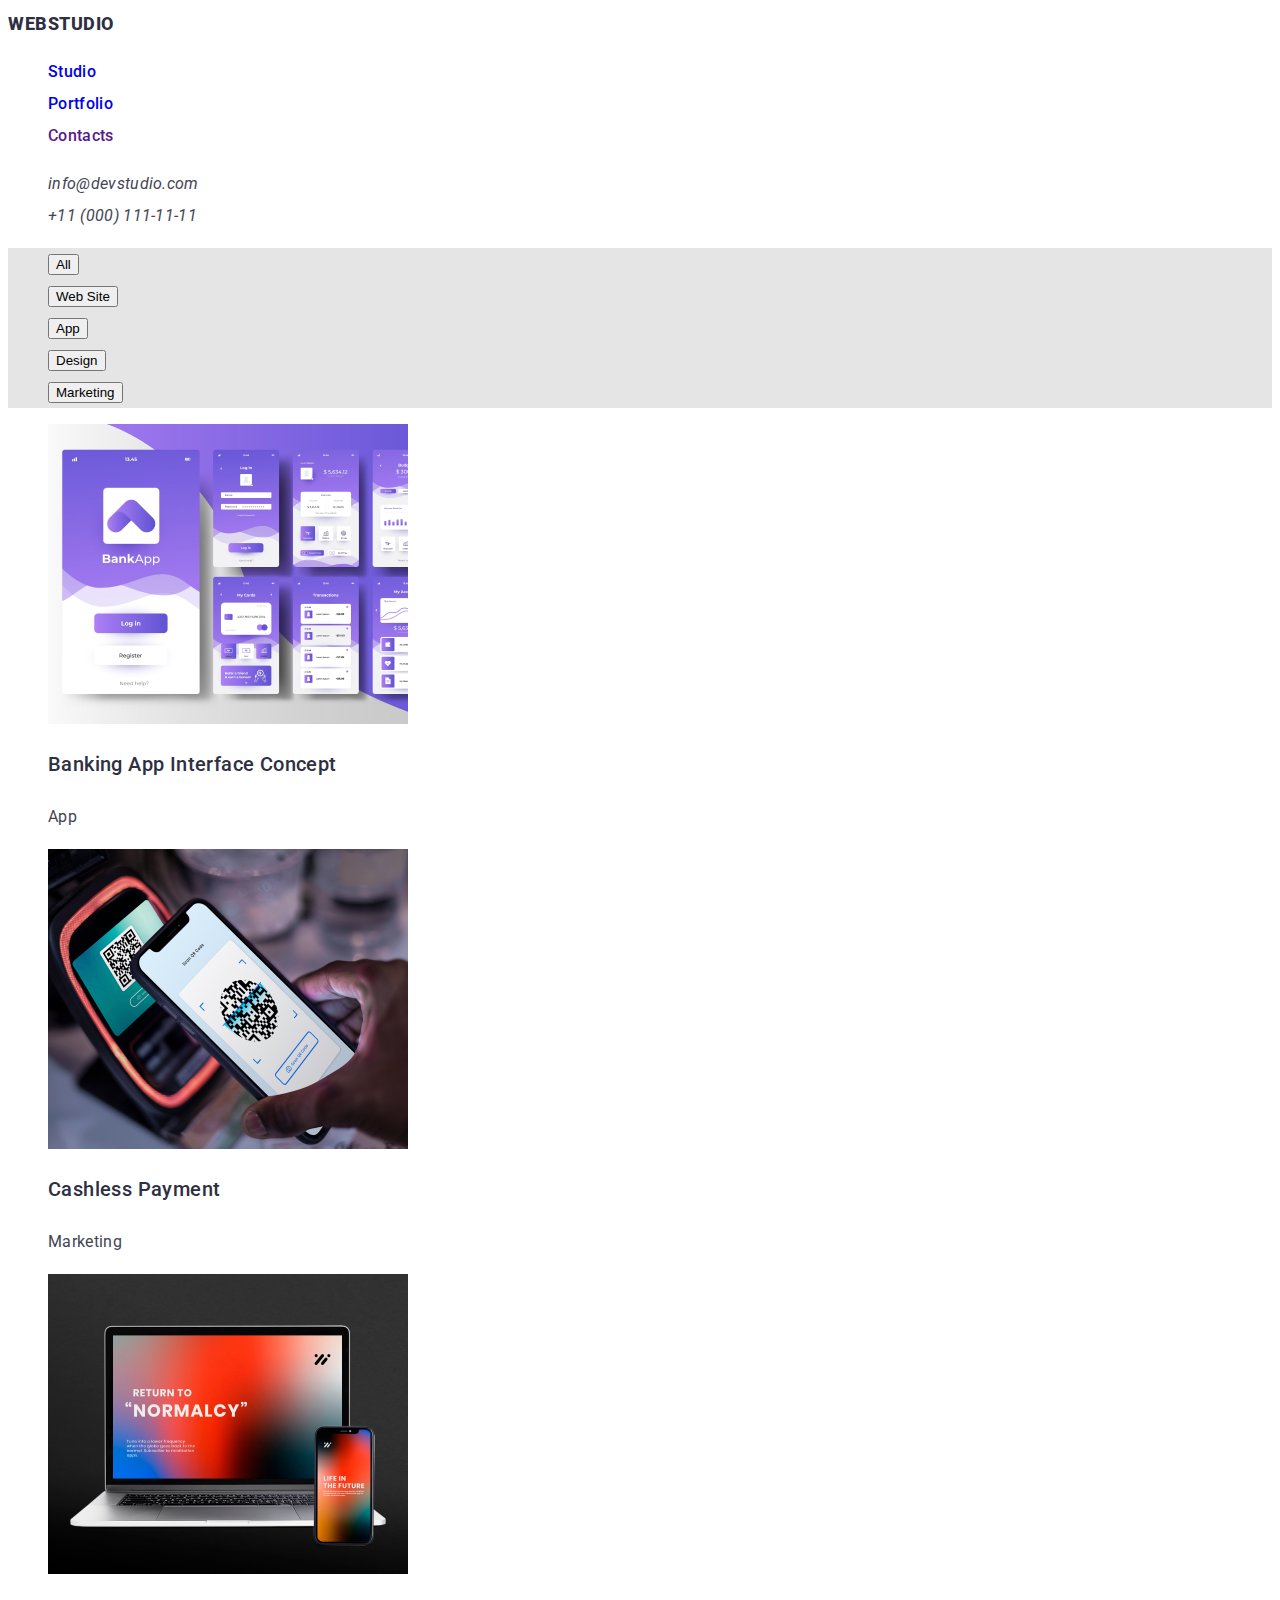
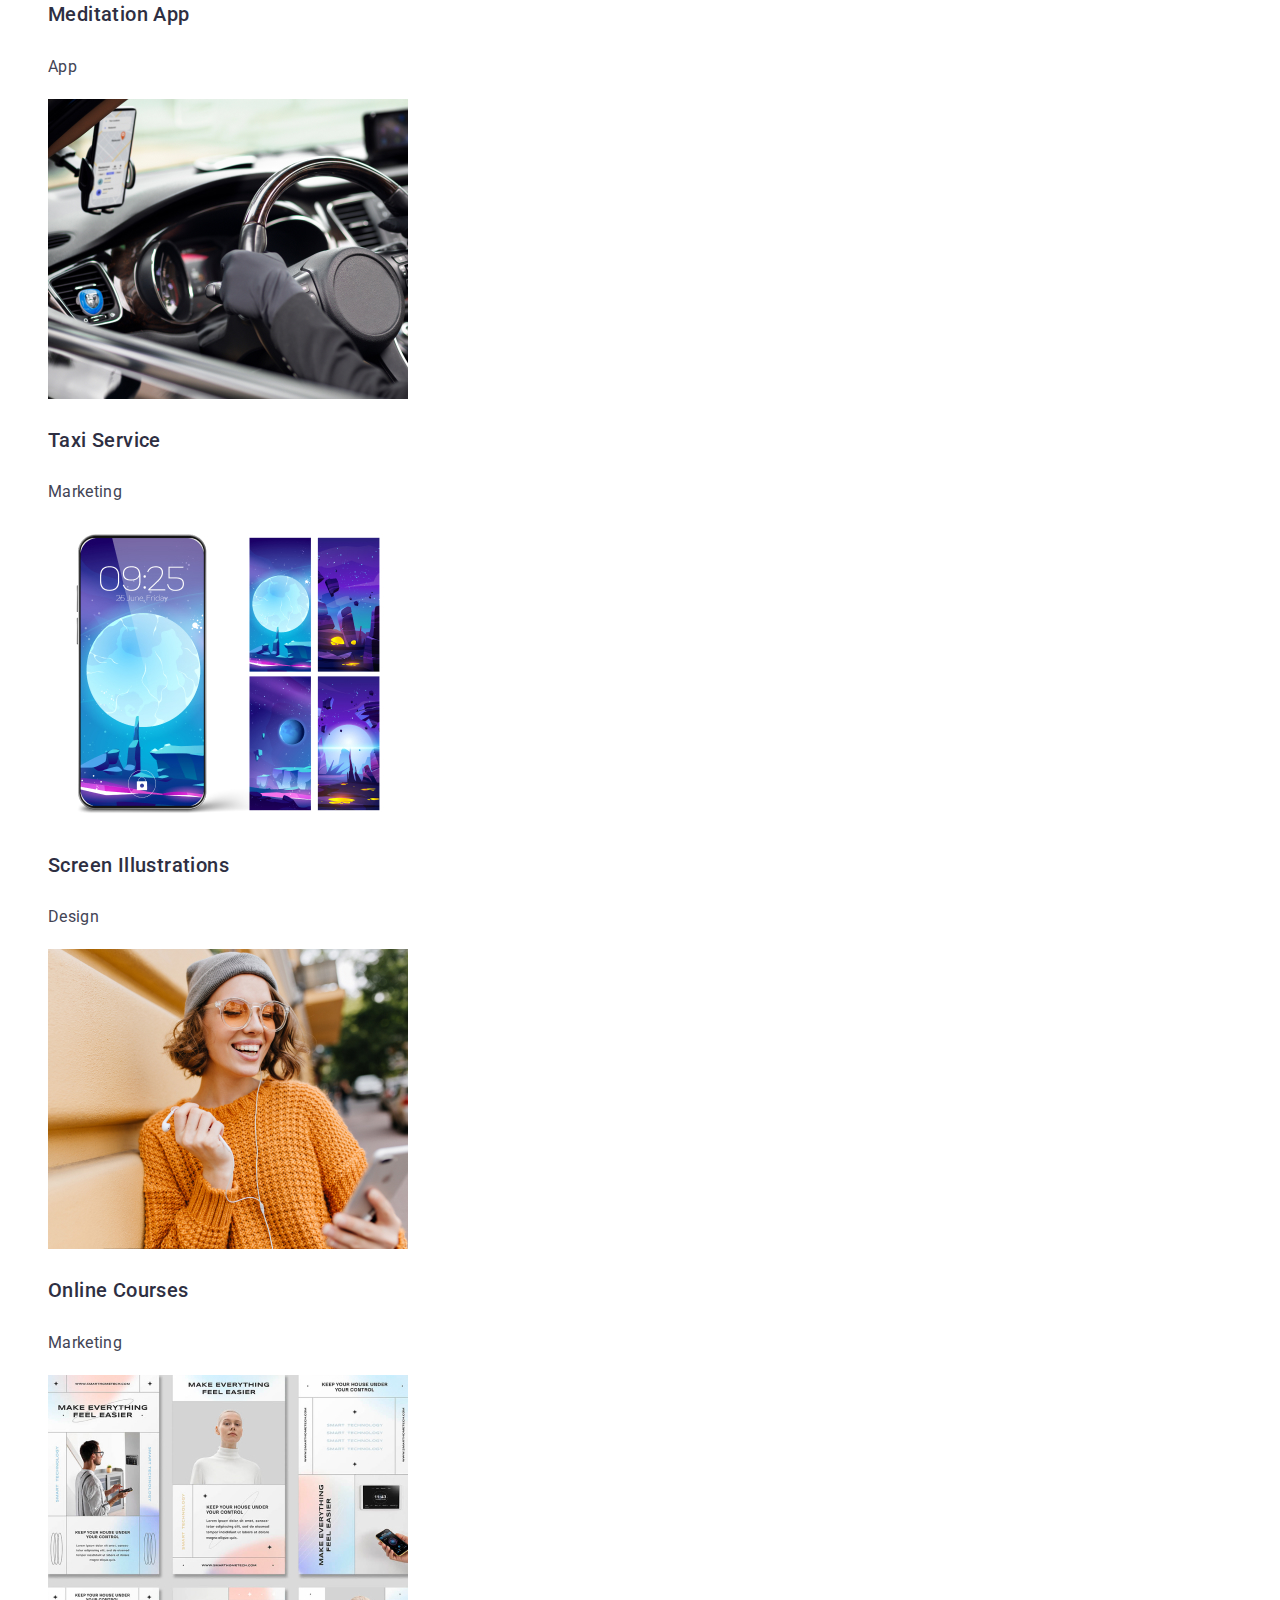
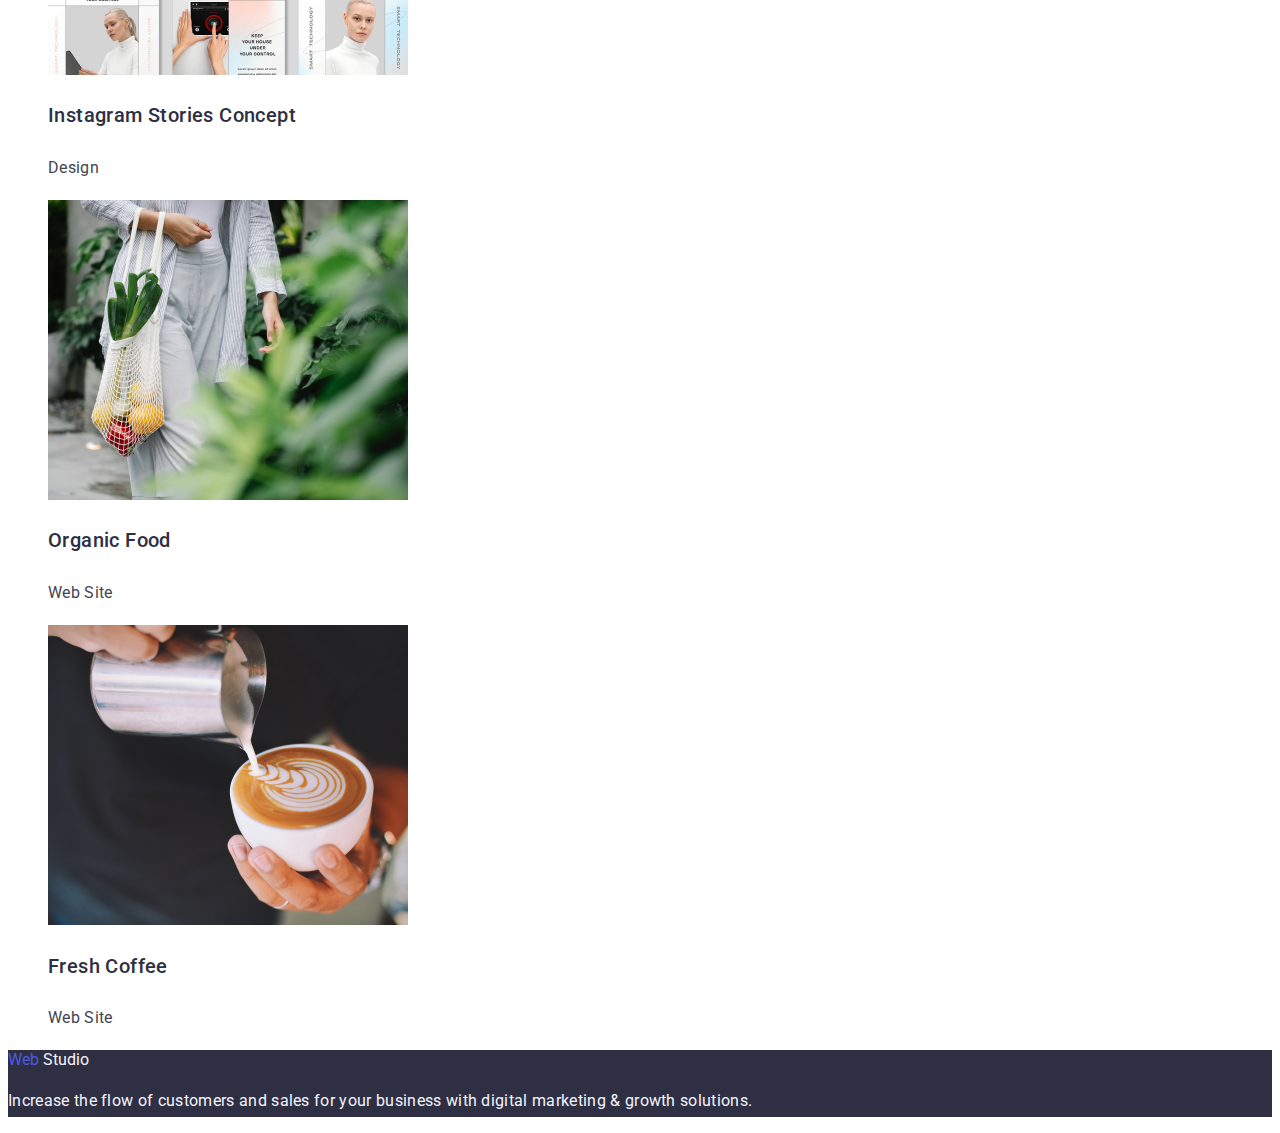
==== portfolio.html @ 8b569ea8 "Summary" ====
<!DOCTYPE html>
<html lang="en">
  <head>
    <meta charset="UTF-8" />
    <meta http-equiv="X-UA-Compatible" content="IE=edge" />
    <meta name="viewport" content="width=device-width, initial-scale=1.0" />
    <link rel="preconnect" href="https://fonts.googleapis.com" />
    <link rel="preconnect" href="https://fonts.gstatic.com" crossorigin />
    <link
      href="https://fonts.googleapis.com/css2?family=Raleway:wght@800&family=Roboto:wght@400;500;700;900&display=swap"
      rel="stylesheet"
    />
    <link rel="stylesheet" href="./css/styles.css" />
    <title>Portfolio</title>
  </head>
  <body>
    <header class="header">
      <nav class="heder-nav">
        <a href="./index.html">
        <a href="./portfolio.html"
          <span class="header-logo-web link">Web </span>
          <span class="header-logo-studio link">Studio </span></a
        >
        <ul class="heder-list list">
          <li class="heder-item ">
            <a class="heder-link link"
            href="./index.html">Studio</a>
          </li>
          <li class="heder-item list">
            <a class="heder-link link"
            href="./portfolio.html">Portfolio</a>
          </li>
          <li class="heder-item list">
            <a class="heder-link link" href="">Contacts</a></li>
        </ul>
      </nav>

      <!--Contacts-->

      <address class="header-contacts">
        <ul class="contacts-list list">
          <li class="contacts-item-list ">
            <a class="contacts-item-mail link" href="mailto:info@devstudio.com">info@devstudio.com</a>
          </li>
          <li class="contacts-item-list ">
            <a class="contacts-item-mobile link" href="tel:+110001111111">+11 (000) 111-11-11</a>
          </li>
        </ul>
      </address>
    </header>

    <main>
      <!--Portfolio-->

      <section class="main-section-portfolio">

        <h1 class="title" hidden></h1>
        <ul class="main-btn-list list">
          <li class="btn-list-text">
            <button type="button">All</button>
          </li>
          <li class="btn-list-text">
            <button type="button">Web Site</button>
          </li>
          <li class="btn-list-text">
            <button type="button">App</button>
          </li>
          <li class="btn-list-text">
            <button type="button">Design</button>
          </li>
          <li class="btn-list-text">
            <button type="button">Marketing</button>
          </li>
        </ul>

        <ul class="progects-item">
          <li class="progects-list list">
            <a class="progects-link link" href="#">
              <img src="./images/apps.jpg" alt="bankapps" width="360" />
              <h2 class="progects-title-link link">Banking App Interface Concept</h2>
              <p class="progects-descr-link link">App</p>
            </a>
          </li>

          <li class="progects-list list">
            <a class="progects-link link" href="#">
              <img
                src="./images/payments.jpg"
                alt="cashlesspayments"
                width="360"
              />
              <h2 class="progects-title-link link">Cashless Payment</h2>
              <p class="progects-descr-link link">Marketing</p>
            </a>
          </li>

          <li class="progects-list list">
            <a class="progects-link link" href="#">
              <img src="./images/meditation.jpg" alt="meditation" width="360" />
              <h2 class="progects-title-link link">Meditation App</h2>
              <p class="progects-descr-link link">App</p>
            </a>
          </li>

          <li class="progects-list list">
            <a class="progects-link link" href="#">
              <img
                src="./images/taxiservice.jpg"
                alt="taxiservice"
                width="360"
              />
              <h2 class="progects-title-link link">Taxi Service</h2>
              <p class="progects-descr-link link">Marketing</p>
            </a>
          </li>

          <li class="progects-list list">
            <a class="progects-link link" href="#">
              <img
                src="./images/illustrations.jpg"
                alt="screenillustrations"
                width="360"
              />
              <h2 class="progects-title-link link">Screen Illustrations</h2>
              <p class="progects-descr-link link">Design</p>
            </a>
          </li>

          <li class="progects-list list">
            <a class="progects-link link" href="#">
              <img src="./images/courses.jpg" alt="courses" width="360" />
              <h2 class="progects-title-link link">Online Courses</h2>
              <p class="progects-descr-link link">Marketing</p>
            </a>
          </li>

          <li class="progects-list list">
            <a class="progects-link link" href="#">
              <img src="./images/stories.jpg" alt="instagram" width="360" />
              <h2 class="progects-title-link link"">Instagram Stories Concept</h2>
              <p class="progects-descr-link link">Design</p>
            </a>
          </li>

          <li class="progects-list list">
            <a class="progects-link link" href="#">
              <img src="./images/organicfood.jpg" alt="food" width="360" />
              <h2 class="progects-title-link link"">Organic Food</h2>
              <p class="progects-descr-link link">Web Site</p>
            </a>
          </li>

          <li class="progects-list list">
            <a class="progects-link link" href="#">
              <img src="./images/coffee.jpg" alt="coffee" width="360" />
              <h2 class="progects-title-link link">Fresh Coffee</h2>
              <p class="progects-descr-link link">Web Site</p>
            </a>
          </li>
        </ul>
      </section>
    </main>
    <footer class="footer">
      <a href="./index.html">
        <a href="./portfolio.html"
          <span class="footer-logo-web link">Web </span>
          <span class="footer-logo-studio link">Studio </span></a
        >
      <p class="footer-text">
        Increase the flow of customers and sales for your business with digital
        marketing & growth solutions.
      </p>
    </footer>
  </body>
</html>
---- css/styles.css ----
:root {
  --white: #ffffff;
  --btn-background-cloud-color: #f4f4fd;
  --btn-hover-color: #404bbf;
  --main-text-footer-background-color: #2e2f42;
  --body-background-color: #e5e5e5;
  --cornflower-color: #e7e9fc;
  --descr-text-color: #434455;
  --logo-web-color: #4D5AE5;
  
  

body {
  font-family: "Roboto", sans-serif;
  font-weight: 400;
}

.list {
  list-style: none;
}

.link {
  text-decoration: none;
}

/*--Header--*/
.header {
  color: var(--main-text-footer-background-color);
}
.heder-nav {
}
.header-logo-web {
  font-weight: 800;
  font-size: 18px;
  line-height: 1.75;
  display: flex;
  align-items: center;
  letter-spacing: 0.03em;
  text-transform: uppercase;
  color: var(--logo-web-color)
  flex: none;
  order: 0;
  flex-grow: 0;
}

.header-logo-studio {
  font-weight: 800;
  font-size: 18px;
  line-height: 1.75;
  display: flex;
  align-items: center;
  letter-spacing: 0.03em;
  text-transform: uppercase;
  color: var(--main-text-footer-background-color)
  flex: none;
  order: 1;
  flex-grow: 0;
}

.heder-list {
}

.logo :hover,
.logo :focus {
  text-decoration: none;
  color: var(--main-text-footer-background-color)
}

.heder-item {
  font-weight: 500;
  font-size: 16px;
  line-height: 2;
  letter-spacing: 0.02em;
  
}

.heder-link {
  font-weight: 500;
  font-size: 16px;
  line-height: 2;
  letter-spacing: 0.02em;
  
}

.list :hover,
.list :focus {
  color: #404bbf;
}

/* Contacts*/

.header-contacts {
}
.contacts-list {
  font-weight: 400;
  font-size: 16px;
  line-height: 2;
  letter-spacing: 0.02em;
  color: #434455;
}

.list :hover,
.list :focus {
  color: #404bbf;
}

.contacts-item-mail {
  font-weight: 400;
  font-size: 16px;
  line-height: 2;
  letter-spacing: 0.02em;
  color: #434455;
}
.contacts-item-mobile {
  font-weight: 400;
  font-size: 16px;
  line-height: 2;
  letter-spacing: 0.02em;
  color: #434455;
}

/*Main section portfolio*/

.main-btn-list {
  background-color: #e5e5e5;
}

.btn-list-text {
  font-family: inherit;
  font-style: normal;
  font-weight: 500;
  font-size: 16px;
  line-height: 2;
  cursor: pointer;
  text-decoration-color: #4d5ae5;
}

.btn-list-text :hover {
  font-family: inherit;
  font-style: normal;
  font-weight: 500;
  font-size: 16px;
  line-height: 2;
  cursor: pointer;
  text-decoration-color: var(--white)
}

/*Progects list*/
.progects-item {
}
.progects-list {
}
.progects-link {
}

.progects-title-link {
  font-weight: 500;
  font-size: 20px;
  line-height: 2;
  letter-spacing: 0.02em;
  color: #2e2f42;
}

.progects-descr-link {
  font-size: 16px;
  line-height: 2;
  letter-spacing: 0.02em;
  color: #434455;
}

/*--Footer--*/

.footer {
  background-color: #2e2f42;
}
.footer-logo-web {
  color: var(--logo-web-color);
}
.footer-logo-studio {
  color: var(--btn-background-cloud-color);
}

.footer-text {
  font-size: 16px;
  line-height: 2;
  letter-spacing: 0.02em;
  color: #f4f4fd;
}
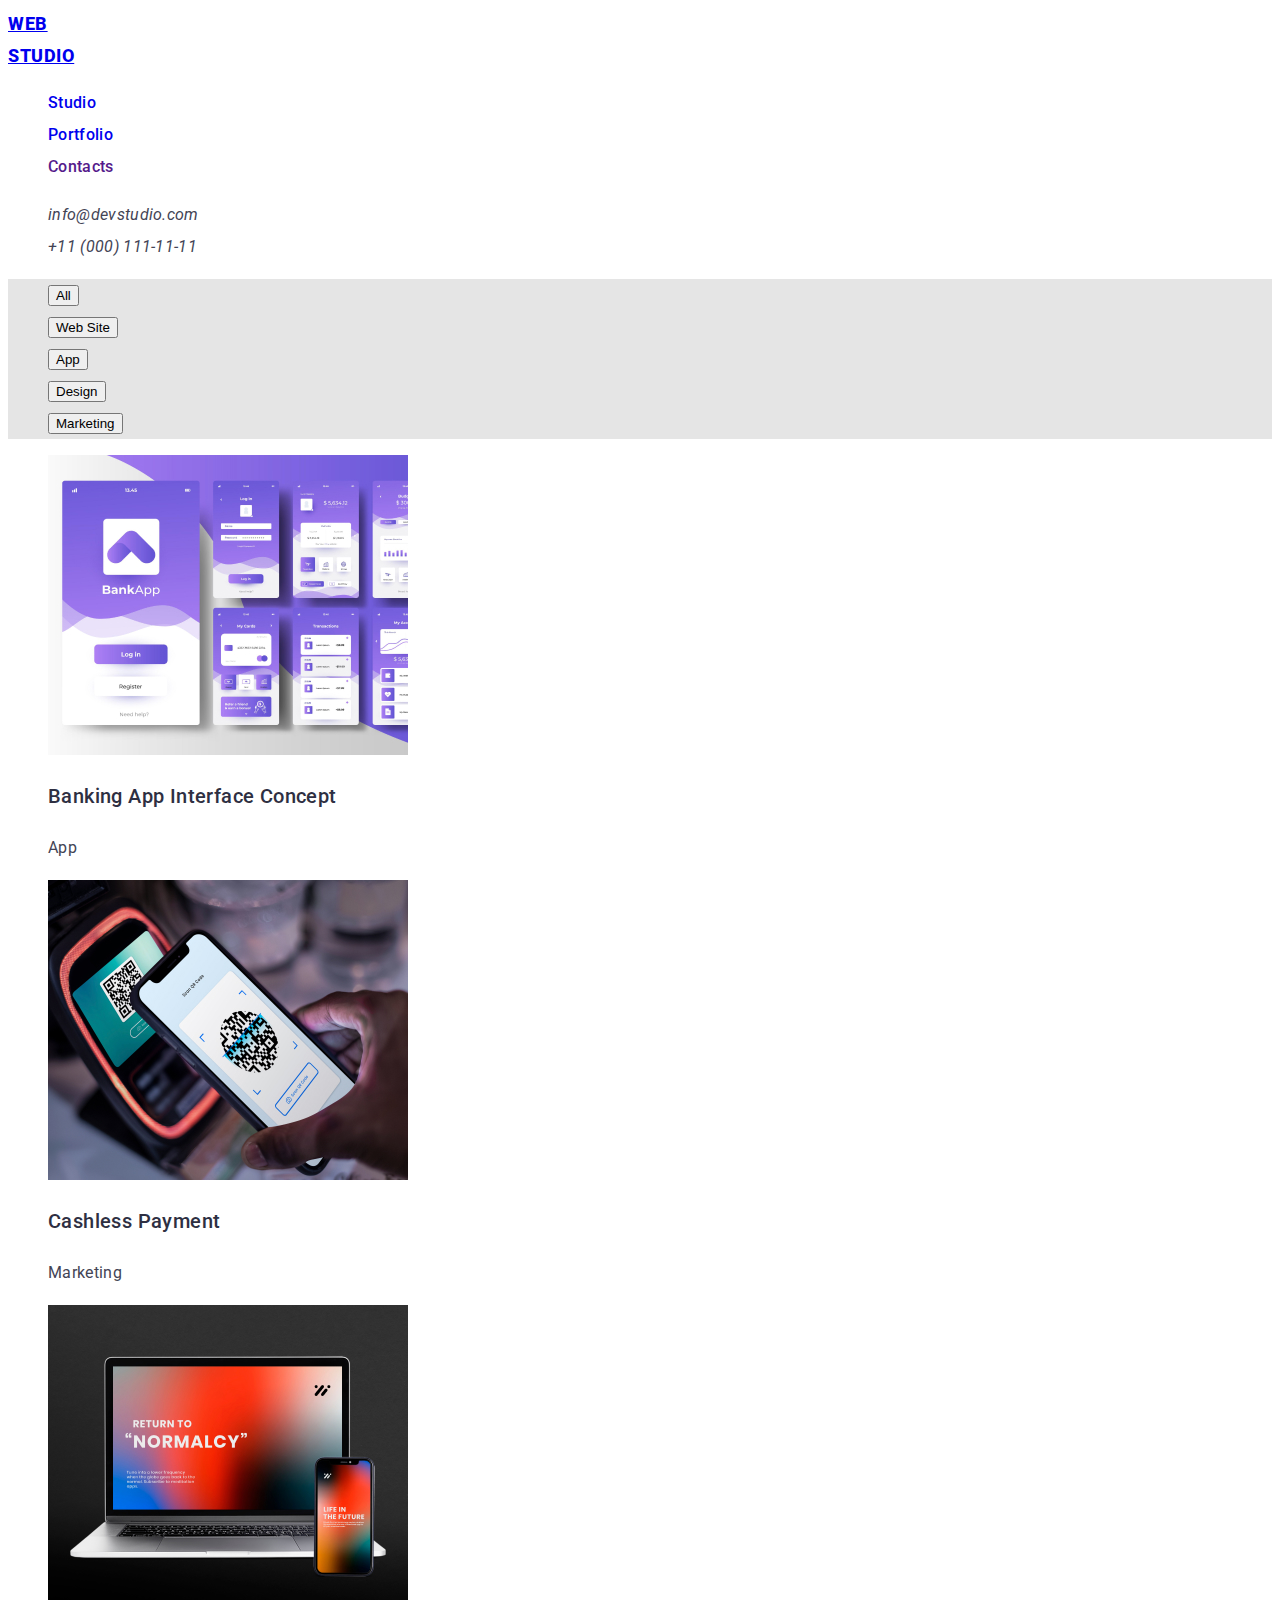
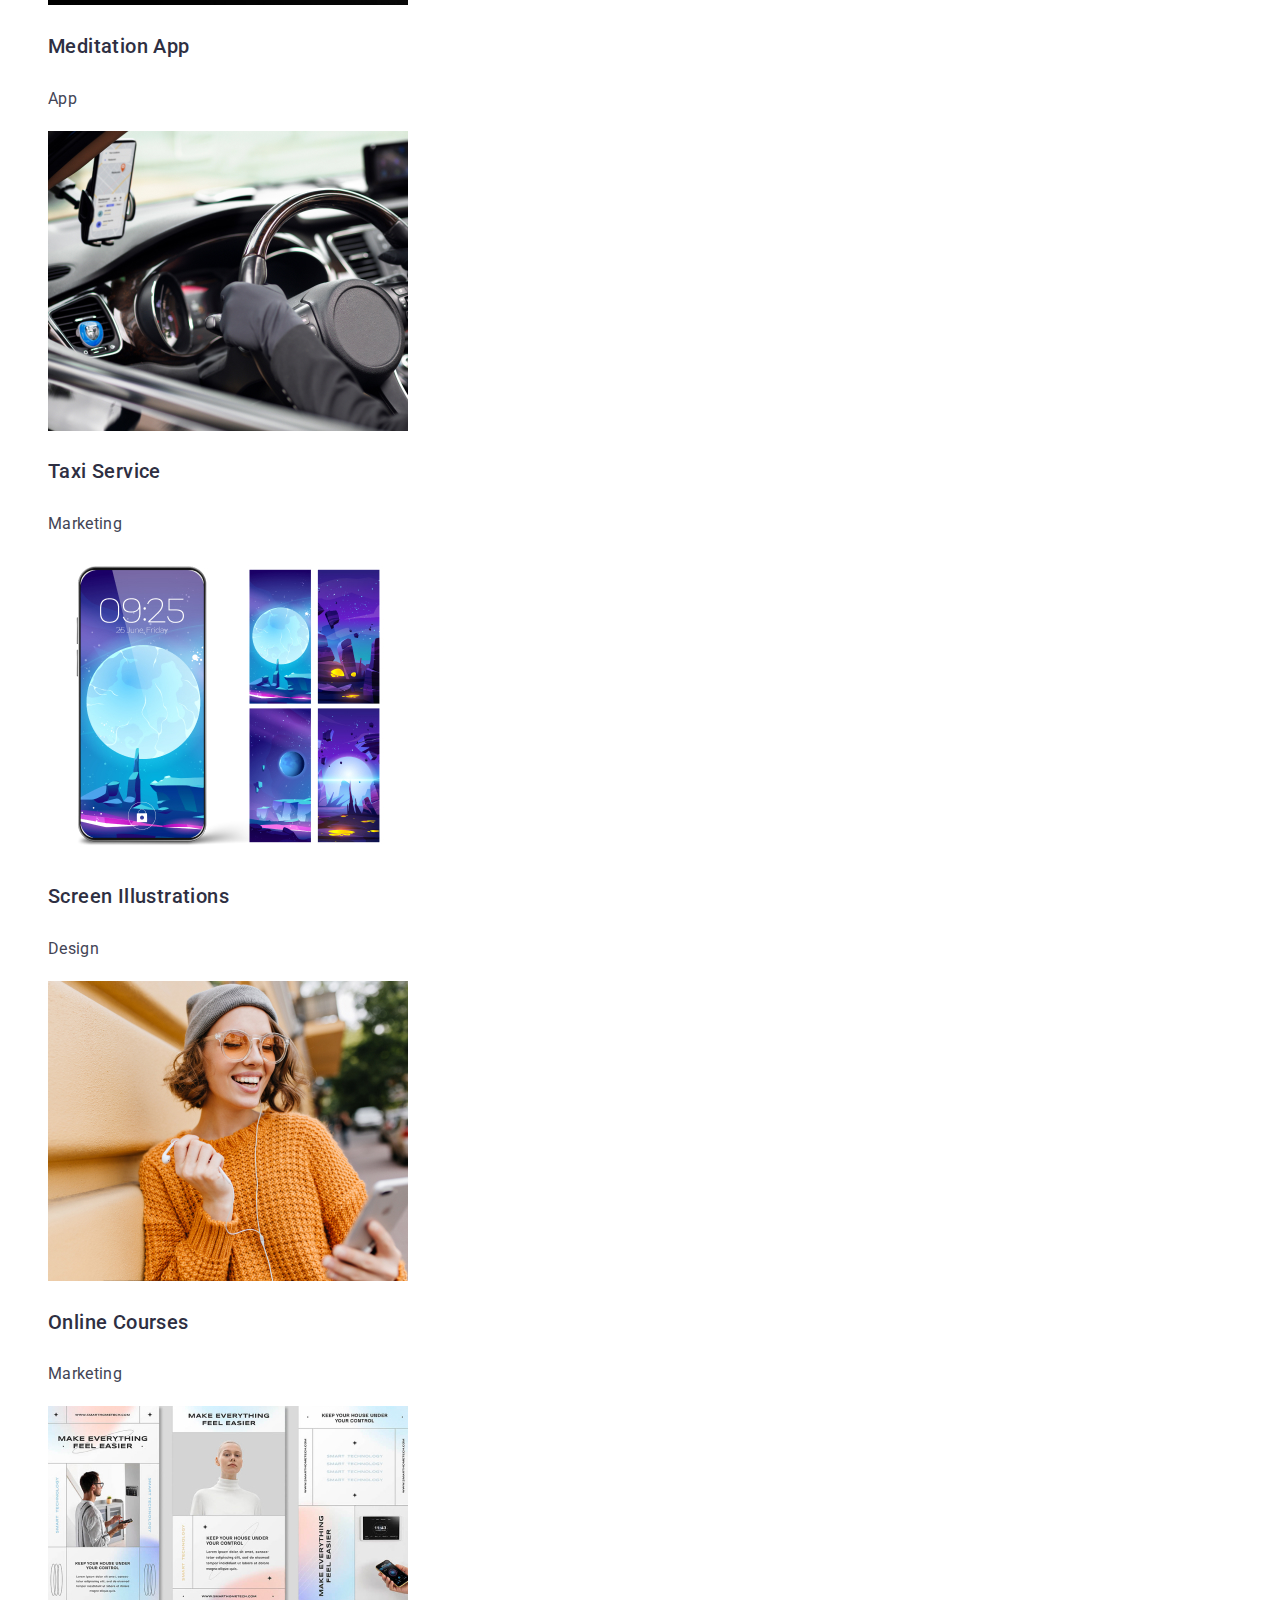
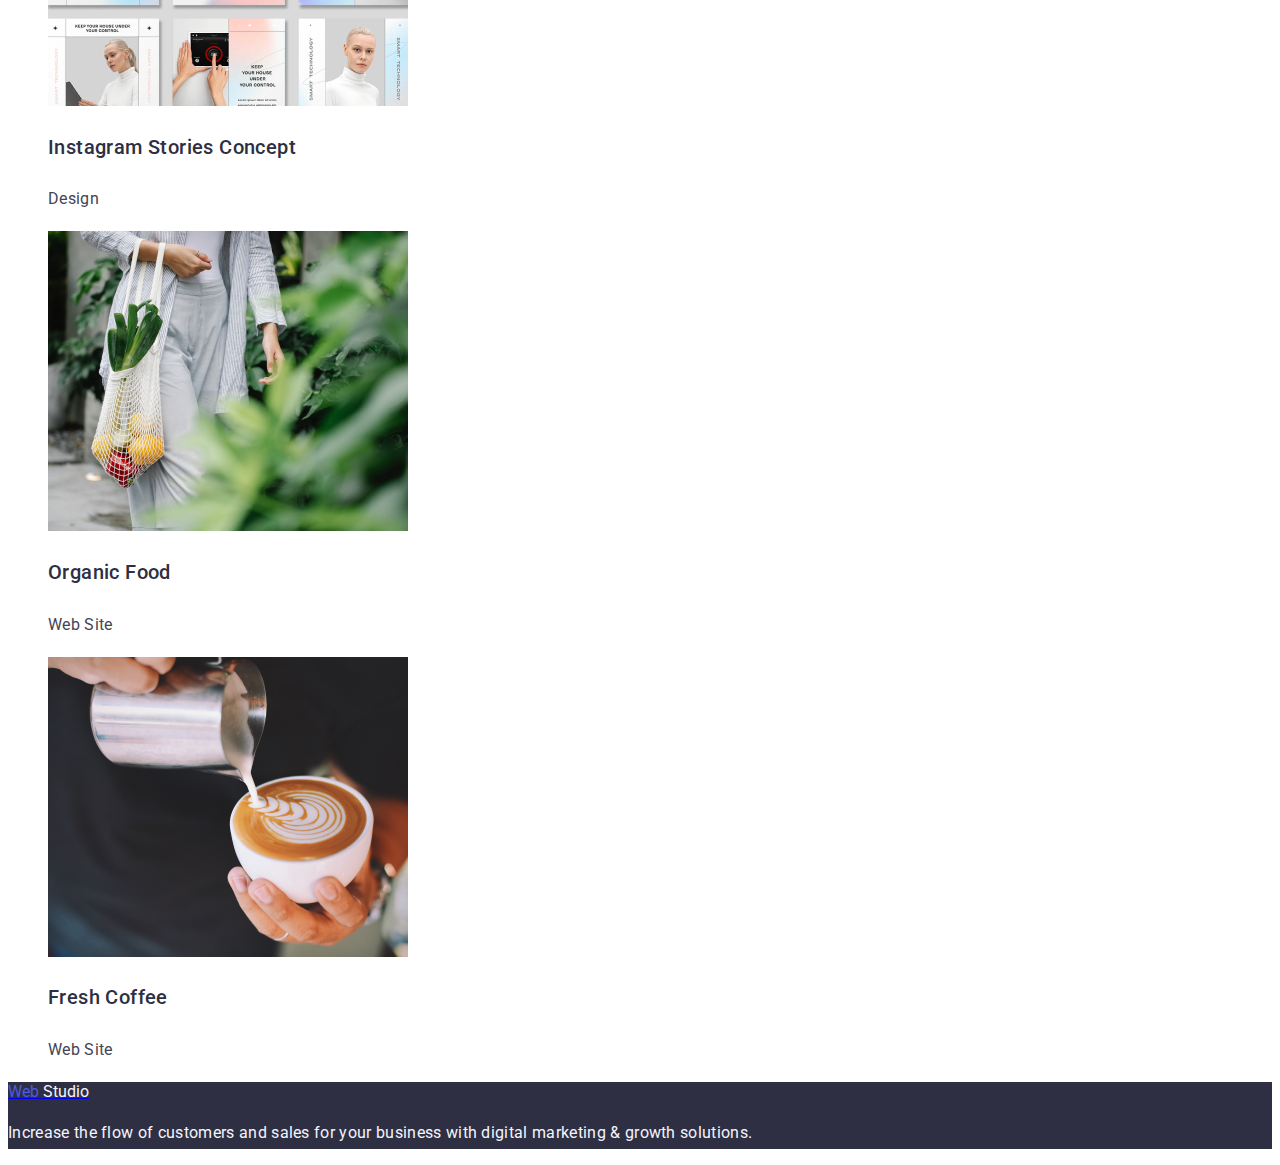
==== commit aae50294: "Summary" ====
--- a/portfolio.html
+++ b/portfolio.html
@@ -13,14 +13,15 @@
     <link rel="stylesheet" href="./css/styles.css" />
     <title>Portfolio</title>
   </head>
-  <body>
+  <body class="body">
     <header class="header">
       <nav class="heder-nav">
         <a href="./index.html">
-        <a href="./portfolio.html"
-          <span class="header-logo-web link">Web </span>
-          <span class="header-logo-studio link">Studio </span></a
-        >
+        <a href="./portfolio.html">
+          <span class="header-logo-web link">Web</span>
+          <span class="header-logo-studio link">Studio</span>
+        </a>
+          
         <ul class="heder-list list">
           <li class="heder-item ">
             <a class="heder-link link"
@@ -137,7 +138,7 @@
           <li class="progects-list list">
             <a class="progects-link link" href="#">
               <img src="./images/stories.jpg" alt="instagram" width="360" />
-              <h2 class="progects-title-link link"">Instagram Stories Concept</h2>
+              <h2 class="progects-title-link link">Instagram Stories Concept</h2>
               <p class="progects-descr-link link">Design</p>
             </a>
           </li>
@@ -145,7 +146,7 @@
           <li class="progects-list list">
             <a class="progects-link link" href="#">
               <img src="./images/organicfood.jpg" alt="food" width="360" />
-              <h2 class="progects-title-link link"">Organic Food</h2>
+              <h2 class="progects-title-link link">Organic Food</h2>
               <p class="progects-descr-link link">Web Site</p>
             </a>
           </li>
@@ -162,10 +163,10 @@
     </main>
     <footer class="footer">
       <a href="./index.html">
-        <a href="./portfolio.html"
-          <span class="footer-logo-web link">Web </span>
-          <span class="footer-logo-studio link">Studio </span></a
-        >
+        <a href="./portfolio.html">
+          <span class="footer-logo-web link">Web</span>
+          <span class="footer-logo-studio link">Studio </span></a>
+         
       <p class="footer-text">
         Increase the flow of customers and sales for your business with digital
         marketing & growth solutions.
--- a/css/styles.css
+++ b/css/styles.css
@@ -1,20 +1,25 @@
+.body {
+  font-family: "Roboto", sans-serif;
+  font-weight: 400;
+}
+
 :root {
   --white: #ffffff;
   --btn-background-cloud-color: #f4f4fd;
   --btn-hover-color: #404bbf;
   --main-text-footer-background-color: #2e2f42;
-  --body-background-color: #e5e5e5;
+  --background-color: #e5e5e5;
   --cornflower-color: #e7e9fc;
   --descr-text-color: #434455;
   --logo-web-color: #4D5AE5;
   
   
-
-body {
+ .body {
   font-family: "Roboto", sans-serif;
   font-weight: 400;
 }
 
+  
 .list {
   list-style: none;
 }
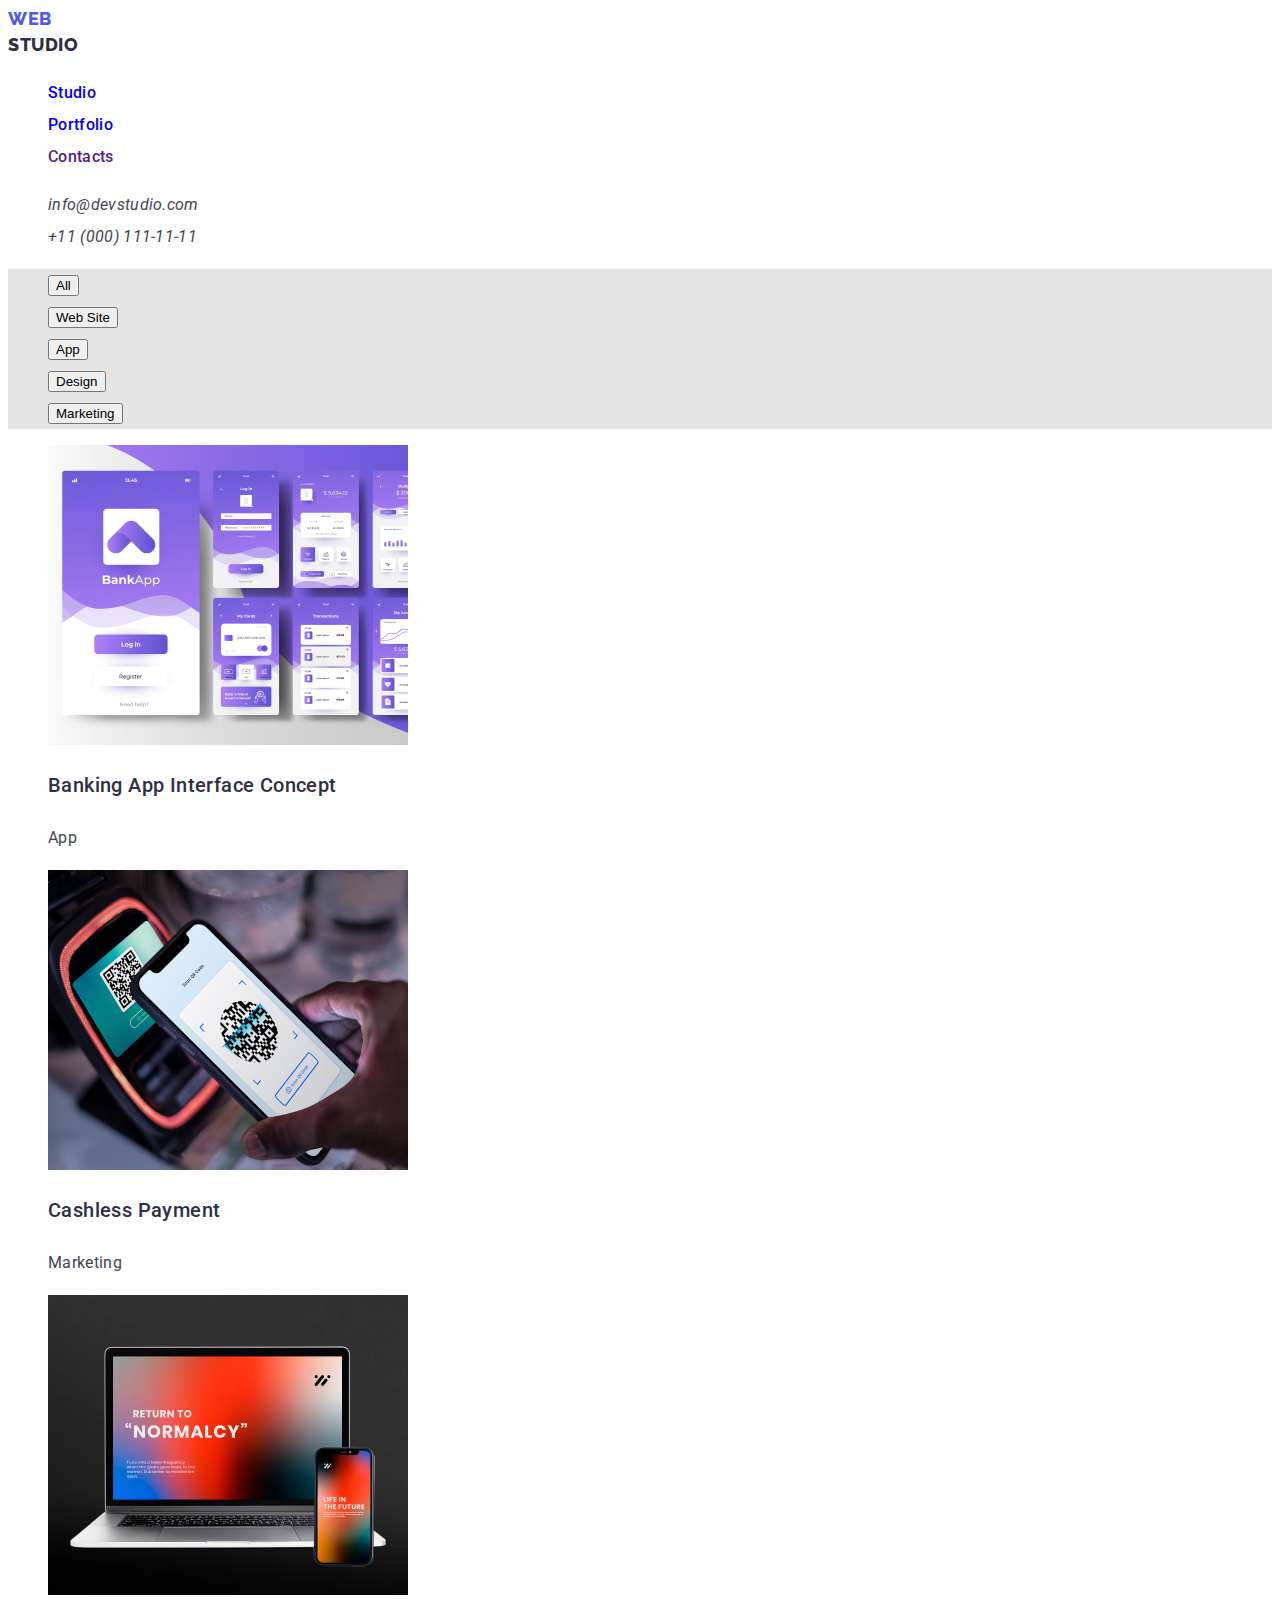
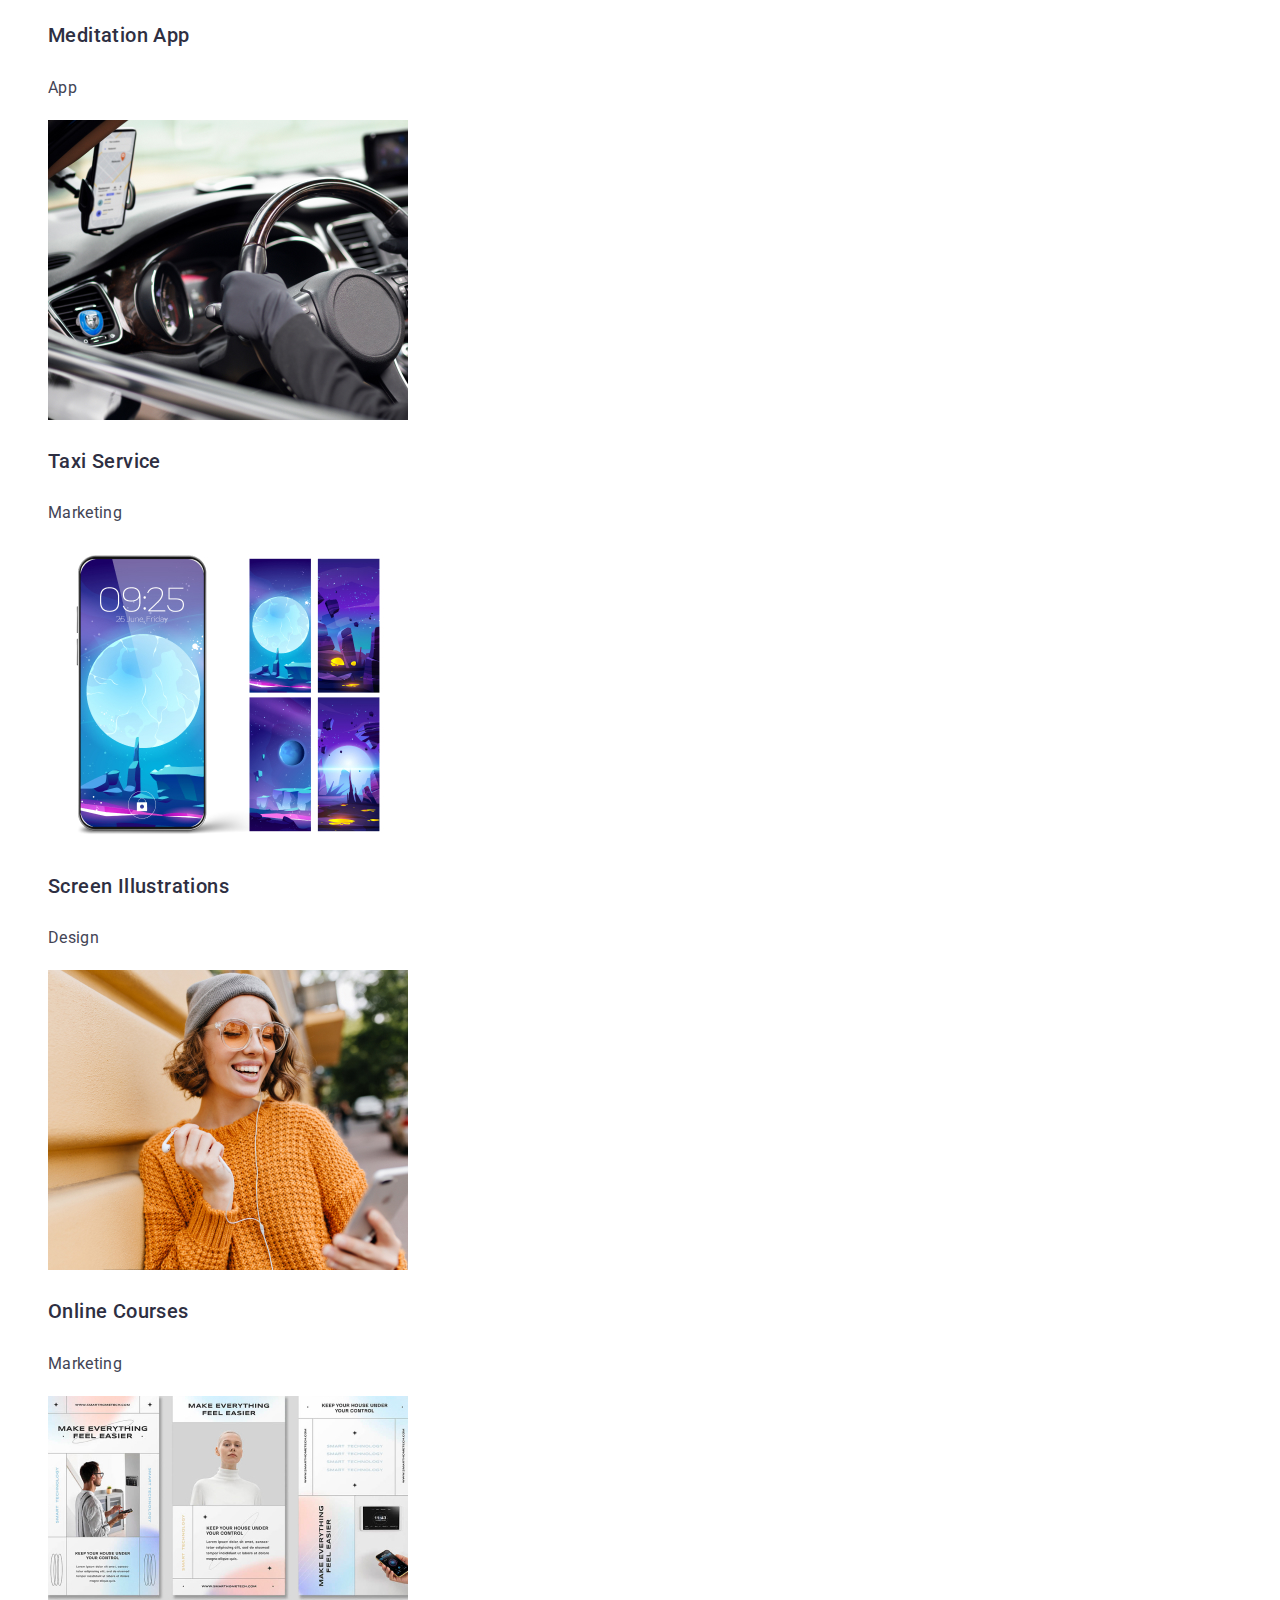
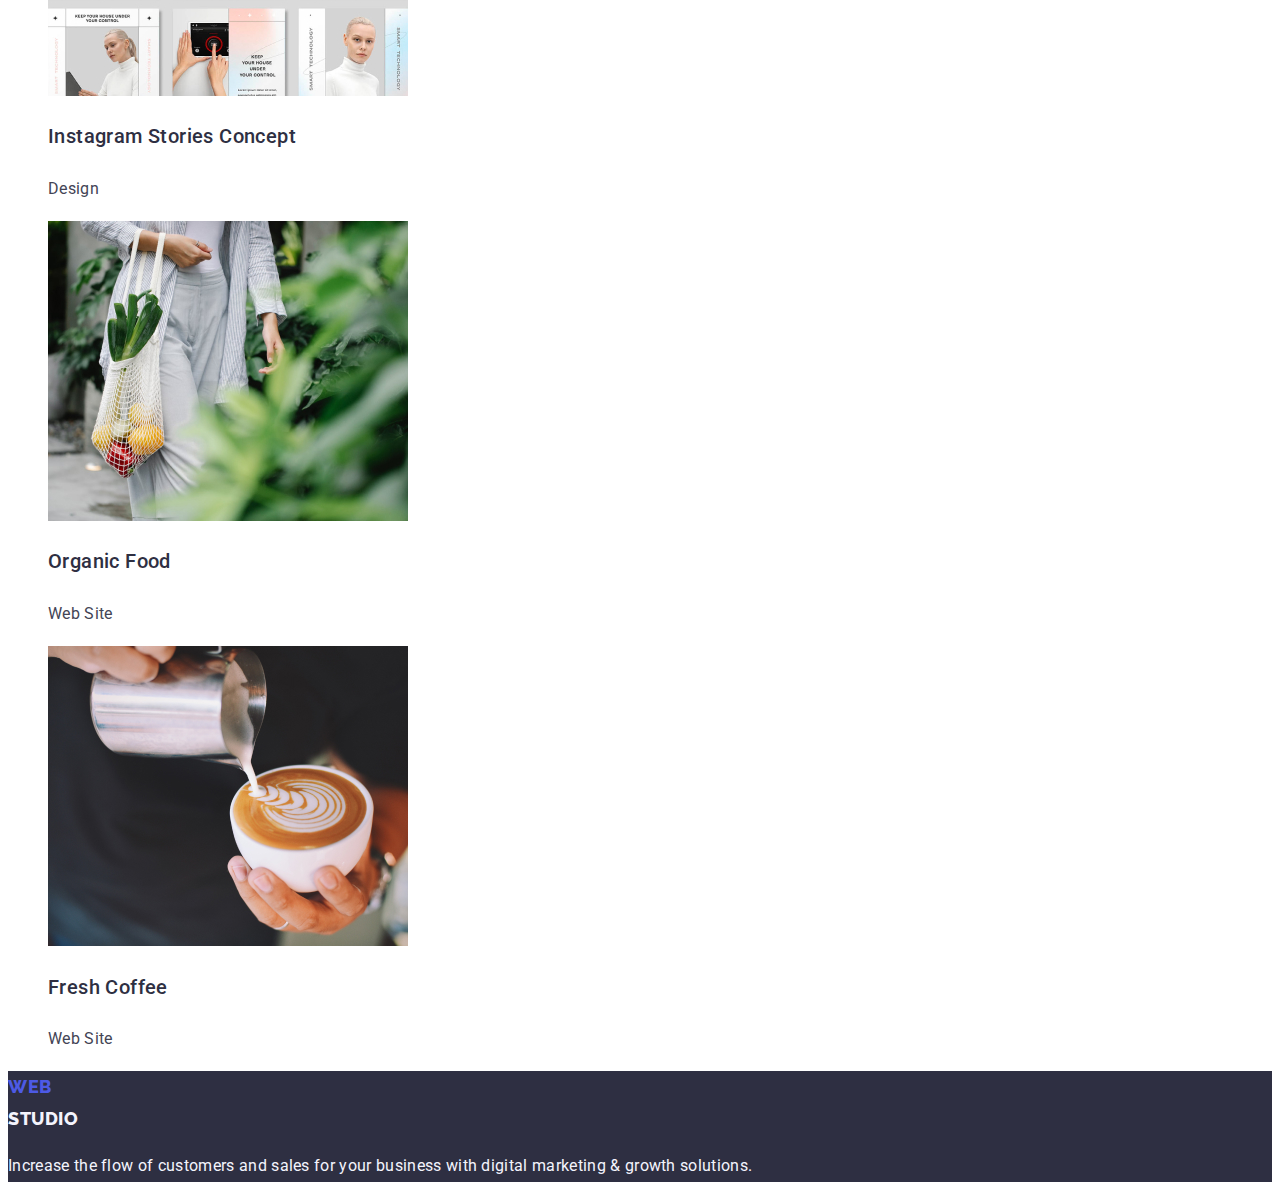
==== commit f37e87dc: "hw02" ====
--- a/portfolio.html
+++ b/portfolio.html
@@ -13,26 +13,24 @@
     <link rel="stylesheet" href="./css/styles.css" />
     <title>Portfolio</title>
   </head>
-  <body class="body">
+  <body>
     <header class="header">
       <nav class="heder-nav">
-        <a href="./index.html">
-        <a href="./portfolio.html">
-          <span class="header-logo-web link">Web</span>
-          <span class="header-logo-studio link">Studio</span>
-        </a>
-          
+        <a class="header-logo-web link" href="./index.html">Web</a>
+        <a class="heder-logo-studio link" href="./portfolio.html"
+          ><span class="header-logo-studio">Studio</span></a
+        >
+
         <ul class="heder-list list">
-          <li class="heder-item ">
-            <a class="heder-link link"
-            href="./index.html">Studio</a>
+          <li class="heder-item">
+            <a class="heder-link link" href="./index.html">Studio</a>
           </li>
           <li class="heder-item list">
-            <a class="heder-link link"
-            href="./portfolio.html">Portfolio</a>
+            <a class="heder-link link" href="./portfolio.html">Portfolio</a>
           </li>
           <li class="heder-item list">
-            <a class="heder-link link" href="">Contacts</a></li>
+            <a class="heder-link link" href="">Contacts</a>
+          </li>
         </ul>
       </nav>
 
@@ -40,11 +38,15 @@
 
       <address class="header-contacts">
         <ul class="contacts-list list">
-          <li class="contacts-item-list ">
-            <a class="contacts-item-mail link" href="mailto:info@devstudio.com">info@devstudio.com</a>
+          <li class="contacts-item-list">
+            <a class="contacts-item-mail link" href="mailto:info@devstudio.com"
+              >info@devstudio.com</a
+            >
           </li>
-          <li class="contacts-item-list ">
-            <a class="contacts-item-mobile link" href="tel:+110001111111">+11 (000) 111-11-11</a>
+          <li class="contacts-item-list">
+            <a class="contacts-item-mobile link" href="tel:+110001111111"
+              >+11 (000) 111-11-11</a
+            >
           </li>
         </ul>
       </address>
@@ -54,7 +56,6 @@
       <!--Portfolio-->
 
       <section class="main-section-portfolio">
-
         <h1 class="title" hidden></h1>
         <ul class="main-btn-list list">
           <li class="btn-list-text">
@@ -78,7 +79,9 @@
           <li class="progects-list list">
             <a class="progects-link link" href="#">
               <img src="./images/apps.jpg" alt="bankapps" width="360" />
-              <h2 class="progects-title-link link">Banking App Interface Concept</h2>
+              <h2 class="progects-title-link link">
+                Banking App Interface Concept
+              </h2>
               <p class="progects-descr-link link">App</p>
             </a>
           </li>
@@ -138,7 +141,9 @@
           <li class="progects-list list">
             <a class="progects-link link" href="#">
               <img src="./images/stories.jpg" alt="instagram" width="360" />
-              <h2 class="progects-title-link link">Instagram Stories Concept</h2>
+              <h2 class="progects-title-link link">
+                Instagram Stories Concept
+              </h2>
               <p class="progects-descr-link link">Design</p>
             </a>
           </li>
@@ -162,11 +167,11 @@
       </section>
     </main>
     <footer class="footer">
-      <a href="./index.html">
-        <a href="./portfolio.html">
-          <span class="footer-logo-web link">Web</span>
-          <span class="footer-logo-studio link">Studio </span></a>
-         
+      <a class="footer-logo-web link" href="./index.html">Web</a>
+      <a class="footer-logo-studio link" href="./portfolio.html"
+        ><span class="footer-logo-studio">Studio</span></a
+      >
+
       <p class="footer-text">
         Increase the flow of customers and sales for your business with digital
         marketing & growth solutions.
--- a/css/styles.css
+++ b/css/styles.css
@@ -1,25 +1,19 @@
-.body {
-  font-family: "Roboto", sans-serif;
-  font-weight: 400;
-}
-
 :root {
   --white: #ffffff;
   --btn-background-cloud-color: #f4f4fd;
   --btn-hover-color: #404bbf;
-  --main-text-footer-background-color: #2e2f42;
+  --footer-background-color: #2e2f42;
   --background-color: #e5e5e5;
   --cornflower-color: #e7e9fc;
   --descr-text-color: #434455;
-  --logo-web-color: #4D5AE5;
-  
-  
- .body {
+  --logo-web-color: #4d5ae5;
+}
+
+body {
   font-family: "Roboto", sans-serif;
   font-weight: 400;
 }
 
-  
 .list {
   list-style: none;
 }
@@ -35,6 +29,20 @@
 .heder-nav {
 }
 .header-logo-web {
+  font-family: "Raleway";
+  font-style: normal;
+  font-weight: 800;
+  font-size: 18px;
+  line-height: 21px;
+  display: flex;
+  align-items: center;
+  letter-spacing: 0.03em;
+  text-transform: uppercase;
+  color: var(--logo-web-color);
+}
+
+.header-logo-studio {
+  font-family: "Raleway";
   font-weight: 800;
   font-size: 18px;
   line-height: 1.75;
@@ -42,13 +50,126 @@
   align-items: center;
   letter-spacing: 0.03em;
   text-transform: uppercase;
-  color: var(--logo-web-color)
-  flex: none;
-  order: 0;
-  flex-grow: 0;
-}
-
-.header-logo-studio {
+  color: var(--footer-background-color);
+}
+
+.heder-list {
+}
+
+.logo :hover,
+.logo :focus {
+  text-decoration: none;
+  color: var(--main-text-footer-background-color);
+}
+
+.heder-item {
+  font-weight: 500;
+  font-size: 16px;
+  line-height: 2;
+  letter-spacing: 0.02em;
+}
+
+.heder-link {
+  font-weight: 500;
+  font-size: 16px;
+  line-height: 2;
+  letter-spacing: 0.02em;
+}
+
+.list :hover,
+.list :focus {
+  color: #404bbf;
+}
+
+/* Contacts*/
+
+.header-contacts {
+}
+.contacts-list {
+  font-weight: 400;
+  font-size: 16px;
+  line-height: 2;
+  letter-spacing: 0.02em;
+  color: #434455;
+}
+
+.list :hover,
+.list :focus {
+  color: #404bbf;
+}
+
+.contacts-item-mail {
+  font-weight: 400;
+  font-size: 16px;
+  line-height: 2;
+  letter-spacing: 0.02em;
+  color: #434455;
+}
+.contacts-item-mobile {
+  font-weight: 400;
+  font-size: 16px;
+  line-height: 2;
+  letter-spacing: 0.02em;
+  color: #434455;
+}
+
+/*Main section portfolio*/
+
+.main-btn-list {
+  background-color: #e5e5e5;
+}
+
+.btn-list-text {
+  font-family: inherit;
+  font-style: normal;
+  font-weight: 500;
+  font-size: 16px;
+  line-height: 2;
+  cursor: pointer;
+  text-decoration-color: #4d5ae5;
+}
+
+.btn-list-text :hover {
+  font-family: inherit;
+  font-style: normal;
+  font-weight: 500;
+  font-size: 16px;
+  line-height: 2;
+  cursor: pointer;
+  text-decoration-color: var(--white);
+}
+
+/*Progects list*/
+.progects-item {
+}
+.progects-list {
+}
+.progects-link {
+}
+
+.progects-title-link {
+  font-weight: 500;
+  font-size: 20px;
+  line-height: 2;
+  letter-spacing: 0.02em;
+  color: #2e2f42;
+}
+
+.progects-descr-link {
+  font-size: 16px;
+  line-height: 2;
+  letter-spacing: 0.02em;
+  color: #434455;
+}
+
+/*--Footer--*/
+
+.footer {
+  background-color: var(--footer-background-color);
+}
+
+.footer-logo-web {
+  font-family: "Raleway";
   font-weight: 800;
   font-size: 18px;
   line-height: 1.75;
@@ -56,138 +177,125 @@
   align-items: center;
   letter-spacing: 0.03em;
   text-transform: uppercase;
-  color: var(--main-text-footer-background-color)
-  flex: none;
-  order: 1;
-  flex-grow: 0;
-}
-
-.heder-list {
-}
-
-.logo :hover,
-.logo :focus {
-  text-decoration: none;
-  color: var(--main-text-footer-background-color)
-}
-
-.heder-item {
-  font-weight: 500;
-  font-size: 16px;
-  line-height: 2;
-  letter-spacing: 0.02em;
-  
-}
-
-.heder-link {
-  font-weight: 500;
-  font-size: 16px;
-  line-height: 2;
-  letter-spacing: 0.02em;
-  
-}
-
-.list :hover,
-.list :focus {
-  color: #404bbf;
-}
-
-/* Contacts*/
-
-.header-contacts {
-}
-.contacts-list {
-  font-weight: 400;
-  font-size: 16px;
-  line-height: 2;
-  letter-spacing: 0.02em;
-  color: #434455;
-}
-
-.list :hover,
-.list :focus {
-  color: #404bbf;
-}
-
-.contacts-item-mail {
-  font-weight: 400;
-  font-size: 16px;
-  line-height: 2;
-  letter-spacing: 0.02em;
-  color: #434455;
-}
-.contacts-item-mobile {
-  font-weight: 400;
-  font-size: 16px;
-  line-height: 2;
-  letter-spacing: 0.02em;
-  color: #434455;
-}
-
-/*Main section portfolio*/
-
-.main-btn-list {
-  background-color: #e5e5e5;
-}
-
-.btn-list-text {
-  font-family: inherit;
-  font-style: normal;
-  font-weight: 500;
-  font-size: 16px;
-  line-height: 2;
+  color: #4d5ae5;
+}
+
+.footer-logo-studio {
+  font-family: "Raleway";
+  font-style: normal;
+  font-weight: 800;
+  font-size: 18px;
+  line-height: 1.75;
+  display: flex;
+  align-items: center;
+  letter-spacing: 0.03em;
+  text-transform: uppercase;
+  color: #f4f4fd;
+}
+
+.footer-text {
+  font-size: 16px;
+  line-height: 2;
+  letter-spacing: 0.02em;
+  color: #f4f4fd;
+}
+
+.section-hero {
+  background-color: var(--footer-background-color);
+}
+.title-hero {
+  font-weight: 700;
+  font-size: 56px;
+  line-height: 5;
+  text-align: center;
+  letter-spacing: 0.02em;
+  color: #ffffff;
+}
+.hero-btn {
+  font-family: "Roboto";
+  font-style: normal;
+  font-weight: 500;
+  font-size: 16px;
+  line-height: 2;
+  letter-spacing: 0.04em;
   cursor: pointer;
-  text-decoration-color: #4d5ae5;
-}
-
-.btn-list-text :hover {
-  font-family: inherit;
-  font-style: normal;
-  font-weight: 500;
-  font-size: 16px;
-  line-height: 2;
-  cursor: pointer;
-  text-decoration-color: var(--white)
-}
-
-/*Progects list*/
-.progects-item {
-}
-.progects-list {
-}
-.progects-link {
-}
-
-.progects-title-link {
+  background-color: #4d5ae5;
+  color: #ffffff;
+}
+
+/*Our goals section*/
+
+.title {
+}
+.item-goals {
+}
+.goals-list {
+}
+.goals-poins {
   font-weight: 500;
   font-size: 20px;
   line-height: 2;
   letter-spacing: 0.02em;
-  color: #2e2f42;
-}
-
-.progects-descr-link {
-  font-size: 16px;
-  line-height: 2;
-  letter-spacing: 0.02em;
-  color: #434455;
-}
-
-/*--Footer--*/
-
-.footer {
-  background-color: #2e2f42;
-}
-.footer-logo-web {
-  color: var(--logo-web-color);
-}
-.footer-logo-studio {
-  color: var(--btn-background-cloud-color);
-}
-
-.footer-text {
-  font-size: 16px;
-  line-height: 2;
-  letter-spacing: 0.02em;
-  color: #f4f4fd;
-}
+  color: var(--footer-background-color);
+}
+
+.goals-descr {
+  font-weight: 400;
+  font-size: 16px;
+  line-height: 2;
+  letter-spacing: 0.02em;
+  color: var(--descr-text-color);
+}
+
+/*Our projects section*/
+.projects-section {
+}
+.our-projects {
+  font-weight: 700;
+  font-size: 36px;
+  line-height: 3.33;
+  color: var(--footer-background-color);
+}
+.item-projects {
+}
+.projects-list {
+  background-color: var(--cornflower-color);
+}
+
+/*our team section*/
+.our-team-section {
+  background-color: var(--btn-background-cloud-color);
+}
+.our-team {
+  font-weight: 700;
+  font-size: 36px;
+  line-height: 3.33;
+  color: var(--footer-background-color);
+}
+.our-team-item {
+}
+
+.our-team-list {
+}
+
+.our-team-img {
+  background-color: #fcfcfc;
+}
+
+.item-team {
+  background-color: #ffffff;
+  font-weight: 500;
+  font-size: 20px;
+  line-height: 2;
+  letter-spacing: 0.02em;
+  color: var(--footer-background-color);
+}
+
+.item-descr {
+  background-color: #ffffff;
+  font-weight: 400;
+  font-size: 16px;
+  line-height: 2;
+  letter-spacing: 0.02em;
+  color: var(--descr-text-color);
+}
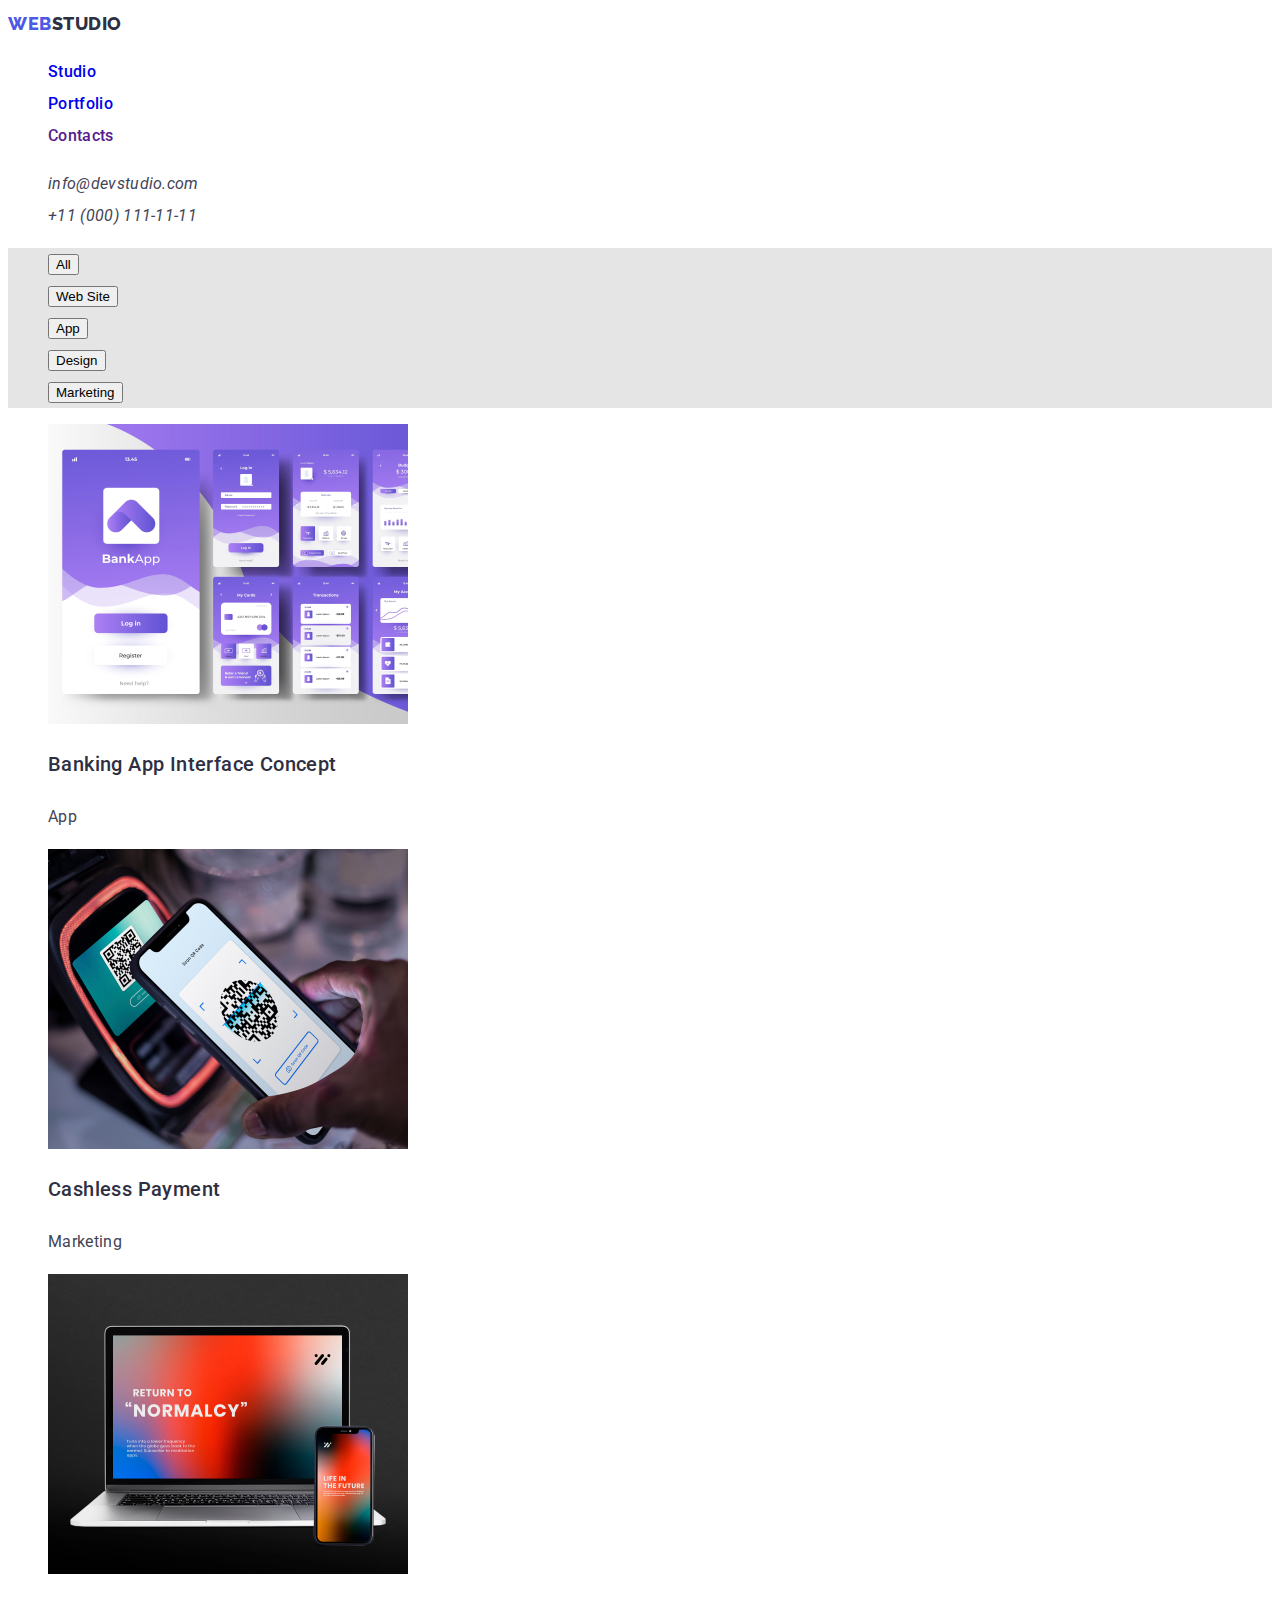
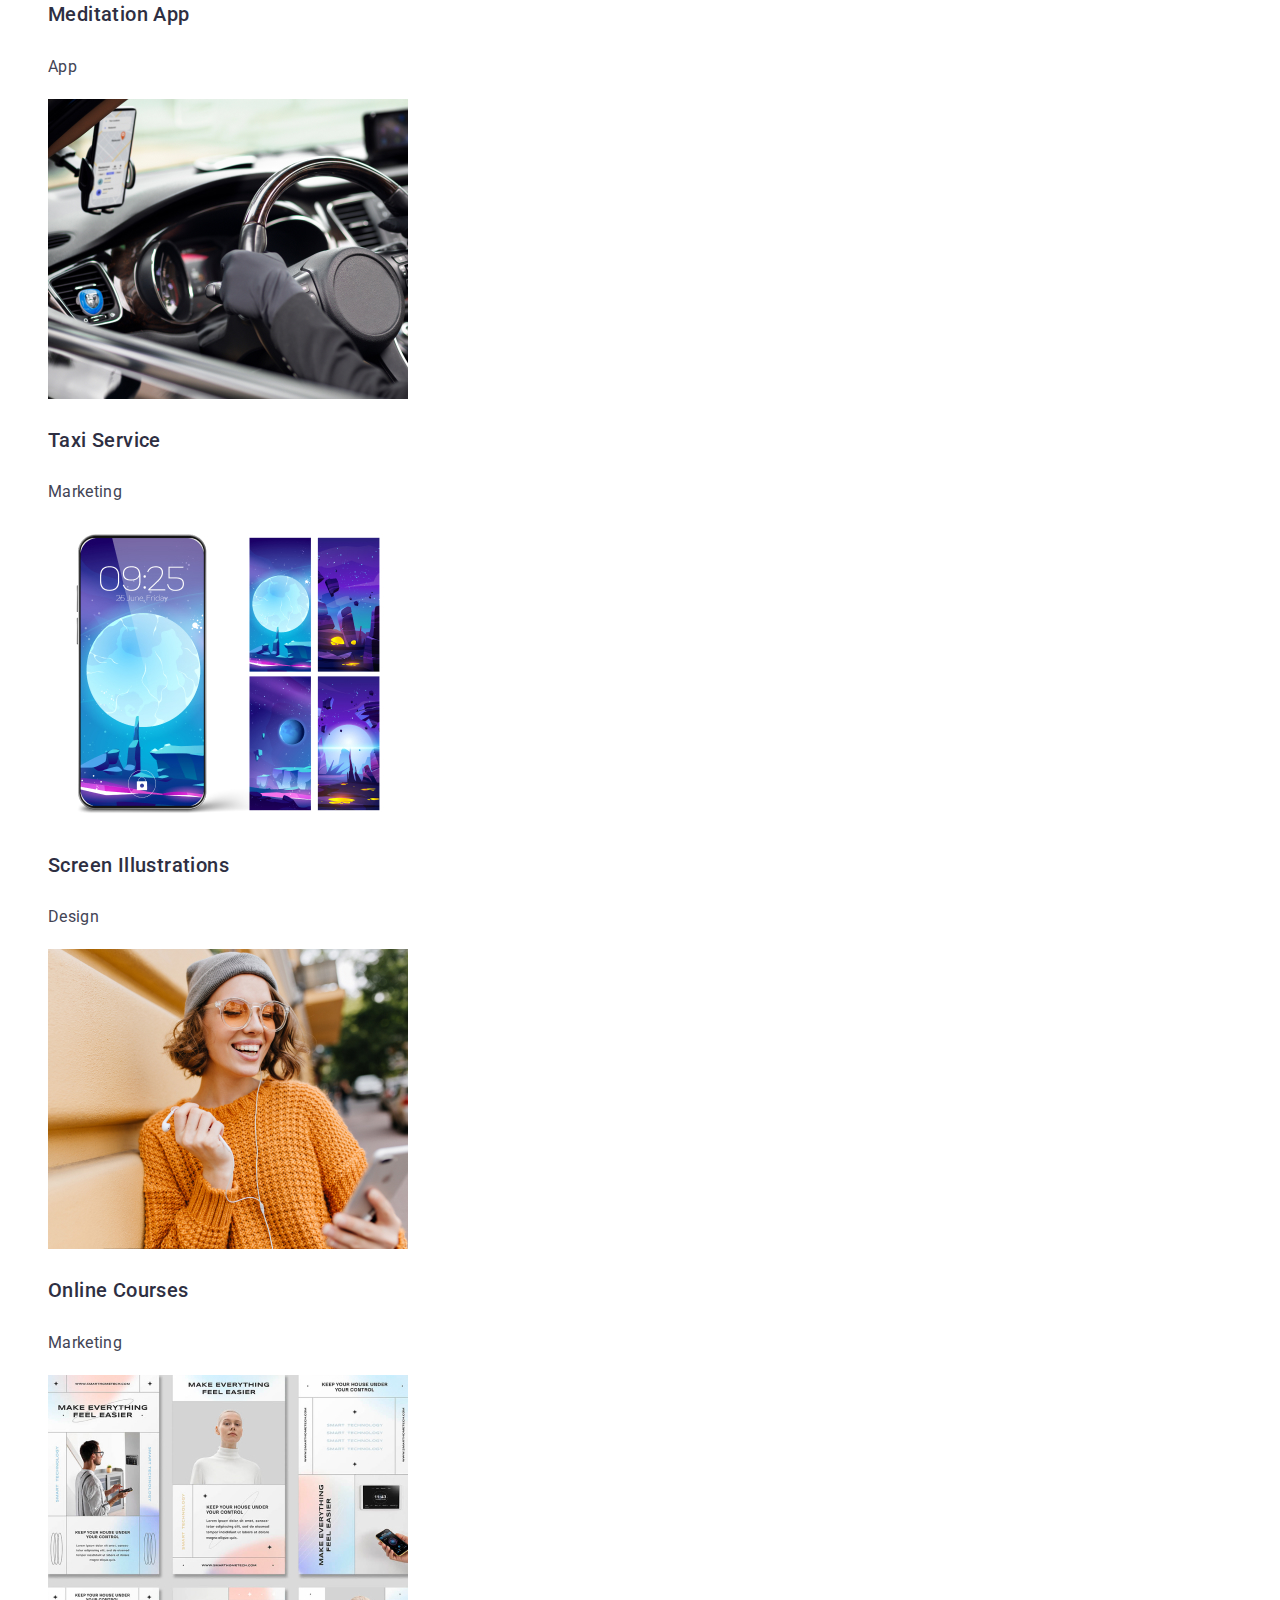
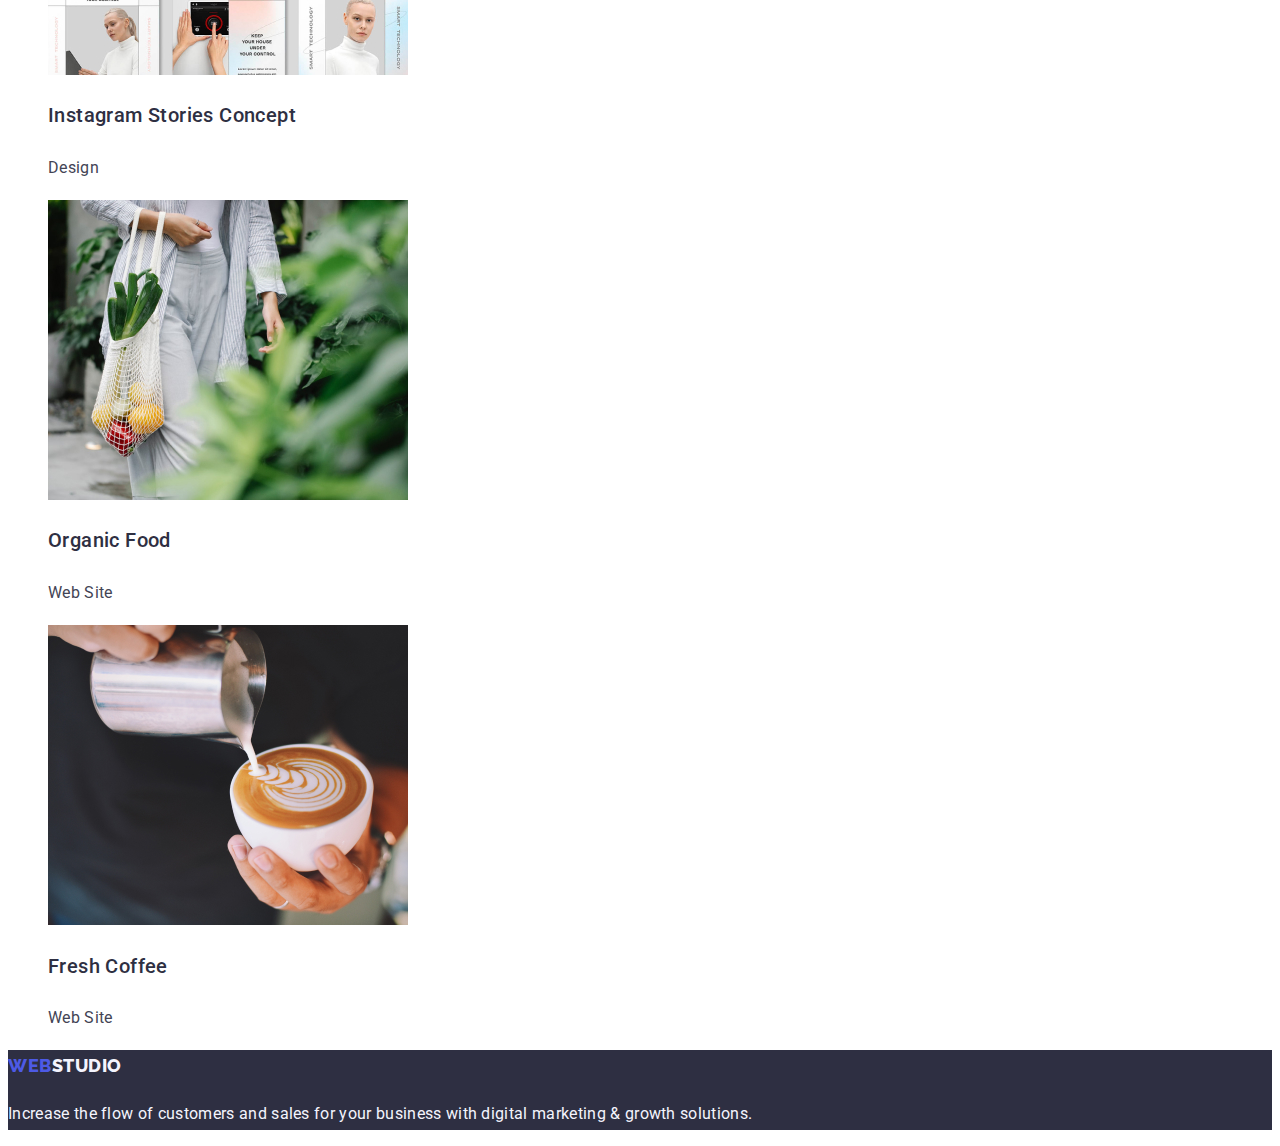
==== commit 0af1cacd: "control work hw02" ====
--- a/portfolio.html
+++ b/portfolio.html
@@ -16,11 +16,9 @@
   <body>
     <header class="header">
       <nav class="heder-nav">
-        <a class="header-logo-web link" href="./index.html">Web</a>
-        <a class="heder-logo-studio link" href="./portfolio.html"
-          ><span class="header-logo-studio">Studio</span></a
+        <a class="header-logo-web link" href="./index.html"
+          >Web<span class="header-logo-studio">Studio</span></a
         >
-
         <ul class="heder-list list">
           <li class="heder-item">
             <a class="heder-link link" href="./index.html">Studio</a>
@@ -167,9 +165,8 @@
       </section>
     </main>
     <footer class="footer">
-      <a class="footer-logo-web link" href="./index.html">Web</a>
-      <a class="footer-logo-studio link" href="./portfolio.html"
-        ><span class="footer-logo-studio">Studio</span></a
+      <a class="footer-logo-web link" href="./index.html"
+        >Web<span class="footer-logo-studio">Studio</span></a
       >
 
       <p class="footer-text">
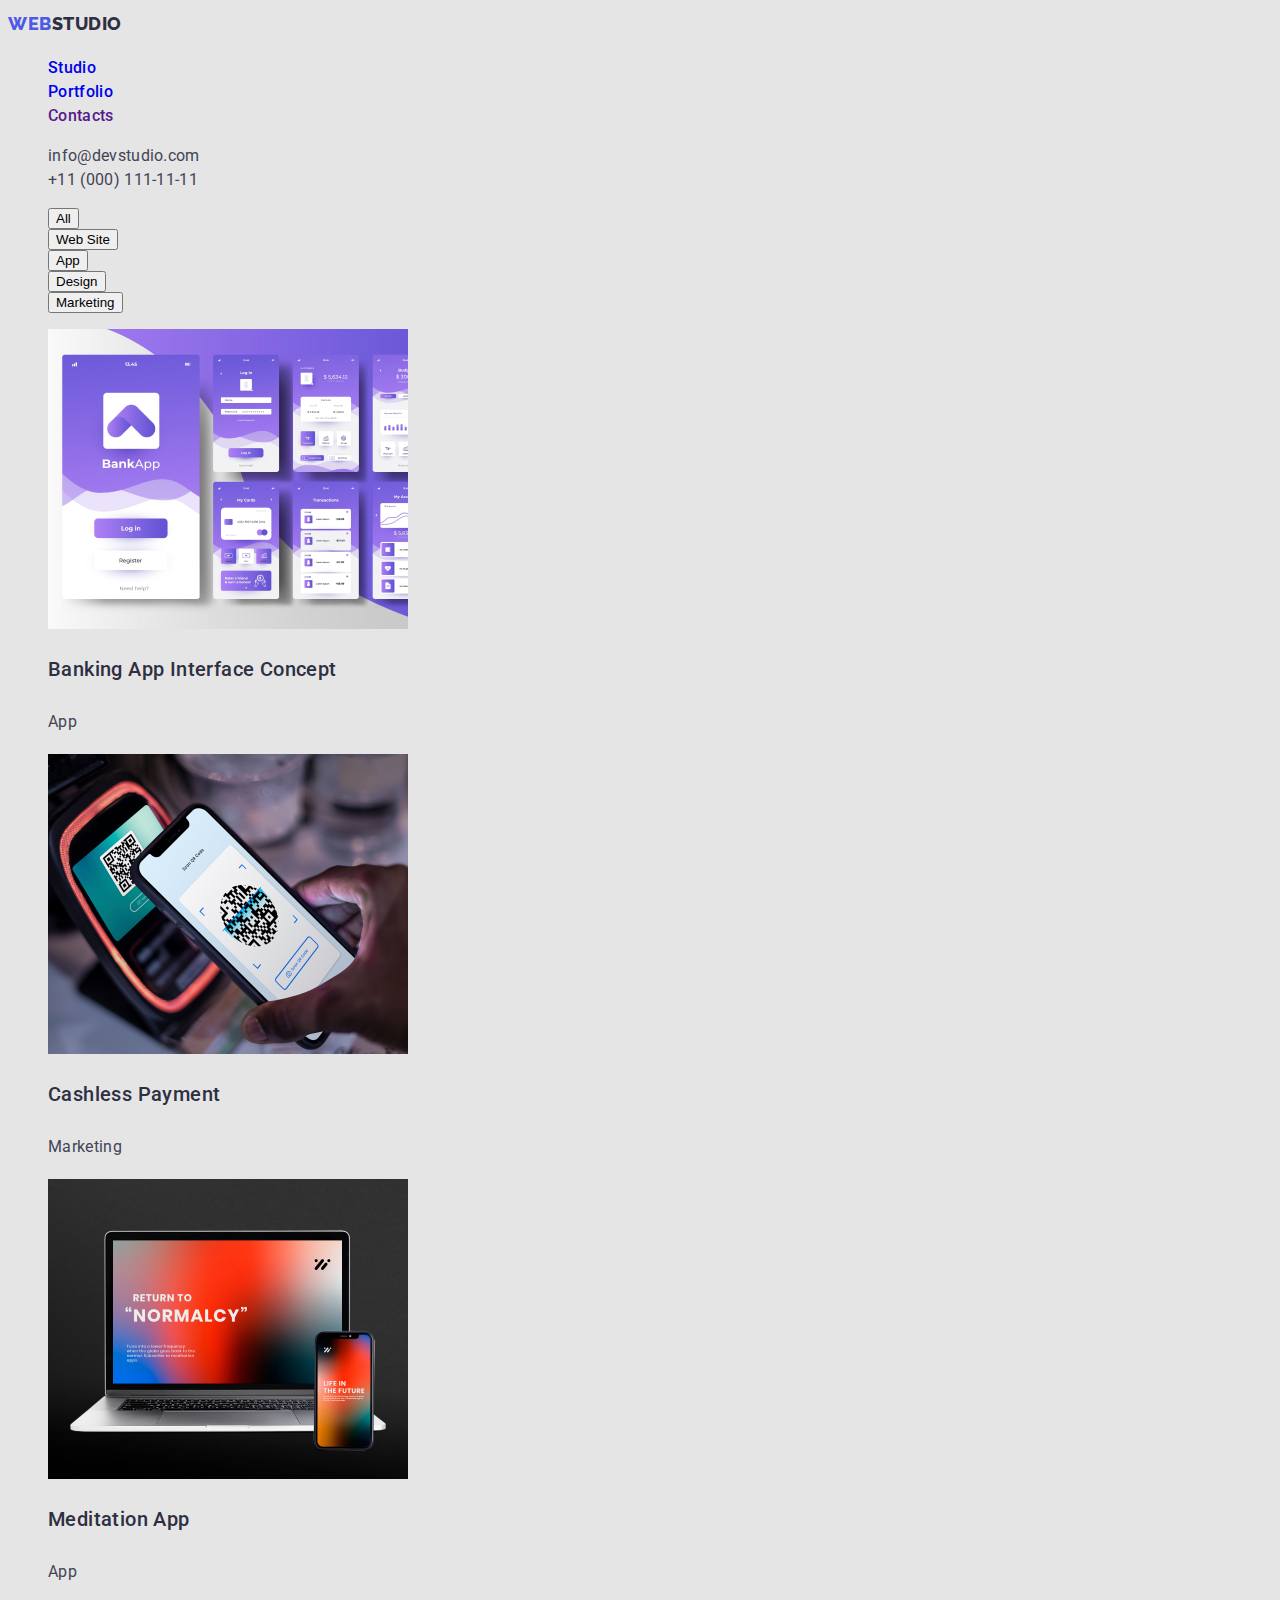
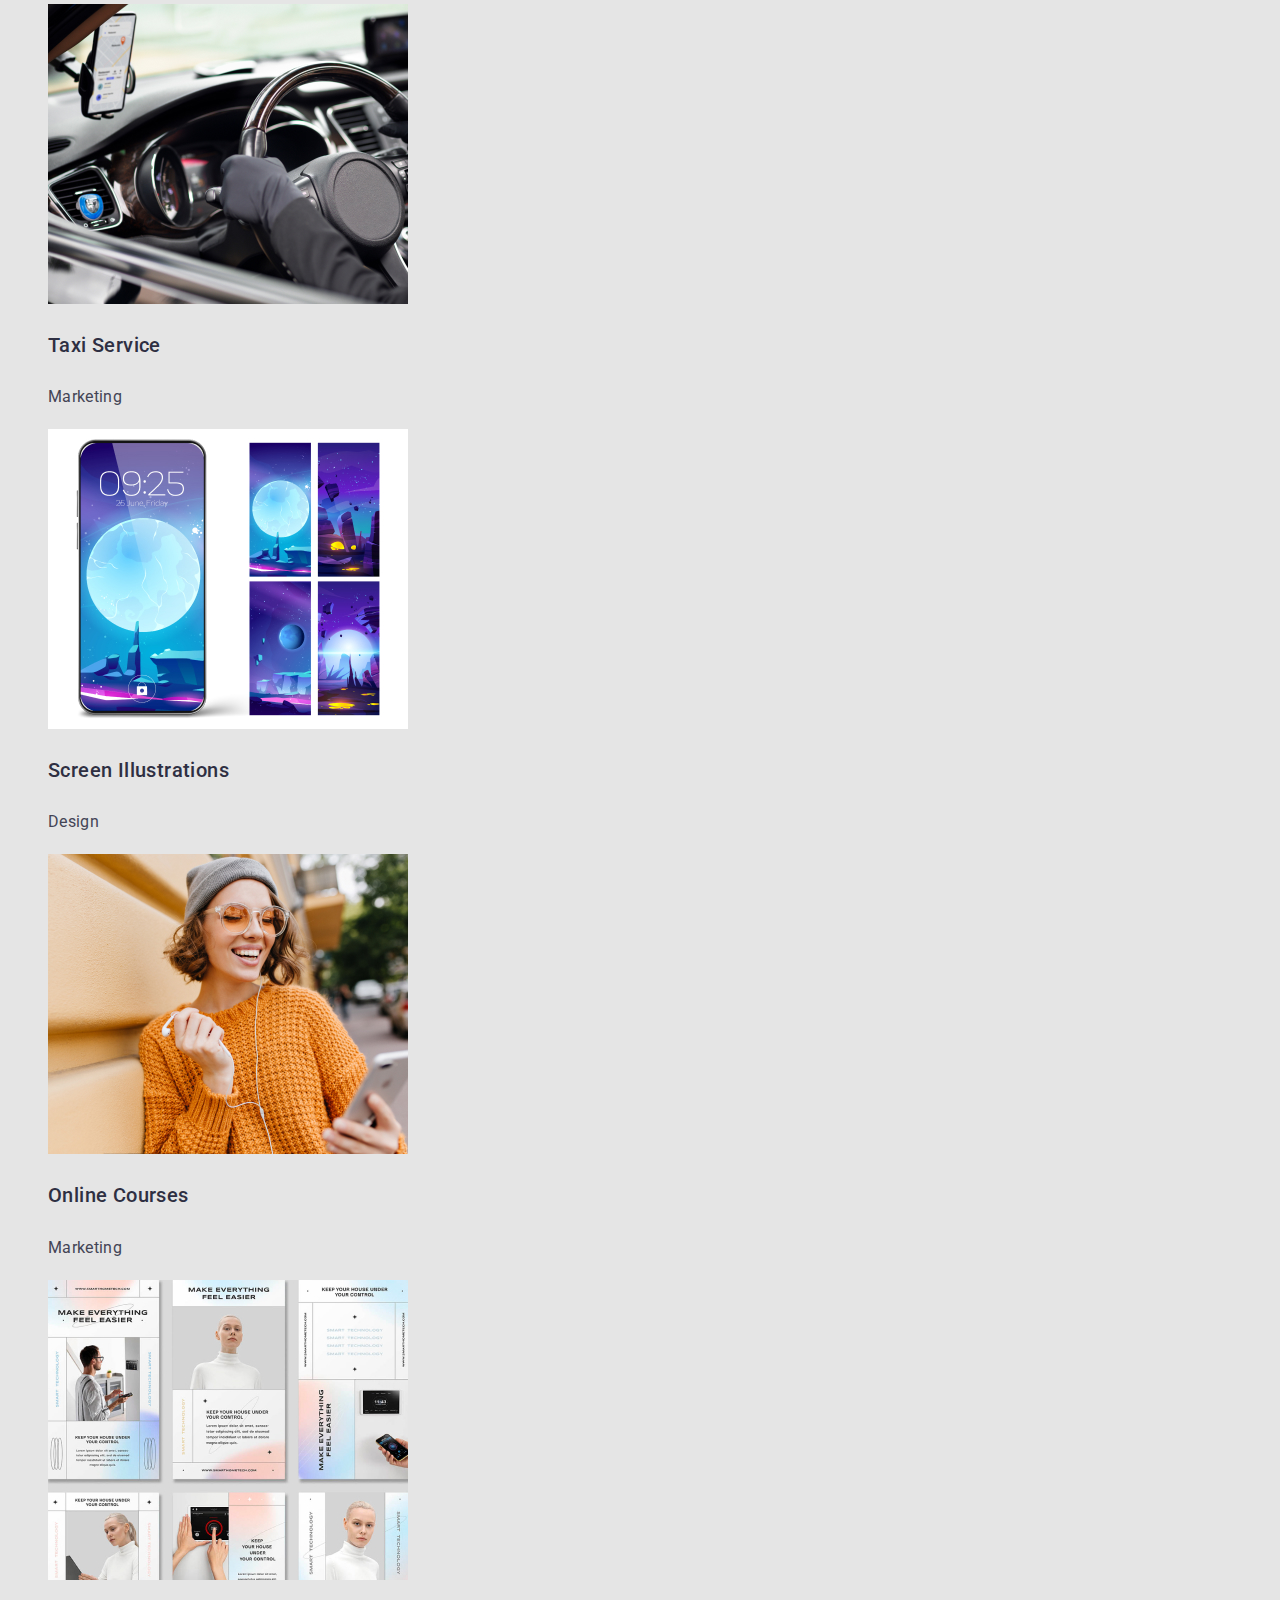
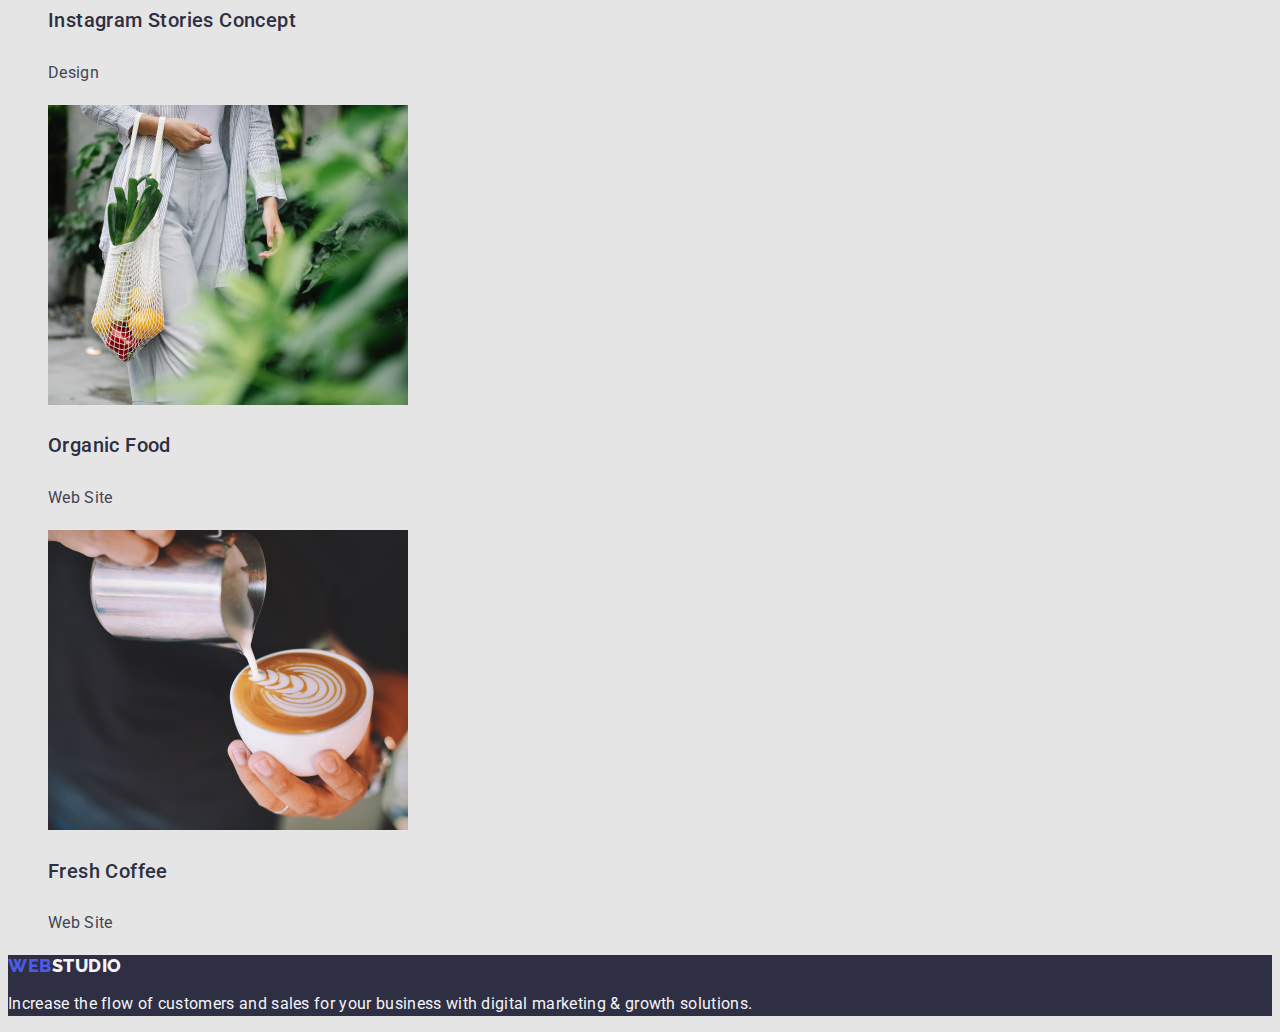
==== commit 8196497d: "Summary" ====
--- a/portfolio.html
+++ b/portfolio.html
@@ -54,8 +54,8 @@
       <!--Portfolio-->
 
       <section class="main-section-portfolio">
-        <h1 class="title" hidden></h1>
-        <ul class="main-btn-list list">
+        <h1 class="title" hidden>Projects global description</h1>
+        <ul class="btn-list list">
           <li class="btn-list-text">
             <button type="button">All</button>
           </li>
--- a/css/styles.css
+++ b/css/styles.css
@@ -12,6 +12,8 @@
 body {
   font-family: "Roboto", sans-serif;
   font-weight: 400;
+  background-color: #e5e5e5;
+  color: #434455;
 }
 
 .list {
@@ -29,11 +31,10 @@
 .heder-nav {
 }
 .header-logo-web {
-  font-family: "Raleway";
-  font-style: normal;
+  font-family: "Raleway", sans-serif;
   font-weight: 800;
   font-size: 18px;
-  line-height: 21px;
+  line-height: 1.75;
   display: flex;
   align-items: center;
   letter-spacing: 0.03em;
@@ -42,7 +43,7 @@
 }
 
 .header-logo-studio {
-  font-family: "Raleway";
+  font-family: "Raleway", sans-serif;
   font-weight: 800;
   font-size: 18px;
   line-height: 1.75;
@@ -65,14 +66,15 @@
 .heder-item {
   font-weight: 500;
   font-size: 16px;
-  line-height: 2;
-  letter-spacing: 0.02em;
+  line-height: 1.5;
+  letter-spacing: 0.02em;
+  color: var(--footer-background-color);
 }
 
 .heder-link {
   font-weight: 500;
   font-size: 16px;
-  line-height: 2;
+  line-height: 1.5;
   letter-spacing: 0.02em;
 }
 
@@ -84,11 +86,14 @@
 /* Contacts*/
 
 .header-contacts {
-}
+  font-style: normal;
+}
+
 .contacts-list {
-  font-weight: 400;
-  font-size: 16px;
-  line-height: 2;
+  font-style: normal;
+  font-weight: 400;
+  font-size: 16px;
+  line-height: 1.5;
   letter-spacing: 0.02em;
   color: #434455;
 }
@@ -99,34 +104,40 @@
 }
 
 .contacts-item-mail {
-  font-weight: 400;
-  font-size: 16px;
-  line-height: 2;
+  font-style: normal;
+  font-weight: 400;
+  font-size: 16px;
+  line-height: 1.5;
   letter-spacing: 0.02em;
   color: #434455;
 }
 .contacts-item-mobile {
-  font-weight: 400;
-  font-size: 16px;
-  line-height: 2;
+  font-style: normal;
+  font-weight: 400;
+  font-size: 16px;
+  line-height: 1.5;
   letter-spacing: 0.02em;
   color: #434455;
 }
 
 /*Main section portfolio*/
 
-.main-btn-list {
+.btn-list {
   background-color: #e5e5e5;
 }
 
 .btn-list-text {
-  font-family: inherit;
-  font-style: normal;
-  font-weight: 500;
-  font-size: 16px;
-  line-height: 2;
+  font-family: "Roboto", sans-serif;
+  font-style: normal;
+  font-weight: 500;
+  font-size: 16px;
+  line-height: 1.5;
+  display: flex;
+  align-items: center;
+  text-align: center;
+  letter-spacing: 0.04em;
   cursor: pointer;
-  text-decoration-color: #4d5ae5;
+  color: #4d5ae5;
 }
 
 .btn-list-text :hover {
@@ -134,7 +145,7 @@
   font-style: normal;
   font-weight: 500;
   font-size: 16px;
-  line-height: 2;
+  line-height: 1.5;
   cursor: pointer;
   text-decoration-color: var(--white);
 }
@@ -169,10 +180,10 @@
 }
 
 .footer-logo-web {
-  font-family: "Raleway";
+  font-family: "Raleway", sans-serif;
   font-weight: 800;
   font-size: 18px;
-  line-height: 1.75;
+  line-height: 1.17;
   display: flex;
   align-items: center;
   letter-spacing: 0.03em;
@@ -181,11 +192,11 @@
 }
 
 .footer-logo-studio {
-  font-family: "Raleway";
+  font-family: "Raleway", sans-serif;
   font-style: normal;
   font-weight: 800;
   font-size: 18px;
-  line-height: 1.75;
+  line-height: 1.17;
   display: flex;
   align-items: center;
   letter-spacing: 0.03em;
@@ -195,7 +206,7 @@
 
 .footer-text {
   font-size: 16px;
-  line-height: 2;
+  line-height: 1.5;
   letter-spacing: 0.02em;
   color: #f4f4fd;
 }
@@ -203,7 +214,10 @@
 .section-hero {
   background-color: var(--footer-background-color);
 }
+
 .title-hero {
+  font-family: "Roboto";
+  font-style: normal;
   font-weight: 700;
   font-size: 56px;
   line-height: 5;
@@ -211,71 +225,80 @@
   letter-spacing: 0.02em;
   color: #ffffff;
 }
+
 .hero-btn {
   font-family: "Roboto";
   font-style: normal;
   font-weight: 500;
   font-size: 16px;
-  line-height: 2;
+  line-height: 1.5;
+  display: flex;
+  align-items: center;
   letter-spacing: 0.04em;
-  cursor: pointer;
   background-color: #4d5ae5;
   color: #ffffff;
+  cursor: pointer;
 }
 
 /*Our goals section*/
 
 .title {
 }
+
 .item-goals {
 }
+
 .goals-list {
 }
-.goals-poins {
+
+.goals-points {
   font-weight: 500;
   font-size: 20px;
-  line-height: 2;
-  letter-spacing: 0.02em;
-  color: var(--footer-background-color);
-}
-
-.goals-descr {
-  font-weight: 400;
-  font-size: 16px;
-  line-height: 2;
+  line-height: 1.2;
+  letter-spacing: 0.02em;
+  color: #2e2f42;
+}
+
+.goals-descript {
+  font-weight: 400;
+  font-size: 16px;
+  line-height: 1.5;
   letter-spacing: 0.02em;
   color: var(--descr-text-color);
 }
 
 /*Our projects section*/
+
 .projects-section {
 }
+
 .our-projects {
   font-weight: 700;
   font-size: 36px;
-  line-height: 3.33;
-  color: var(--footer-background-color);
-}
-.item-projects {
-}
+  line-height: 1.11;
+  text-align: center;
+  letter-spacing: 0.02em;
+  text-transform: capitalize;
+  color: #2e2f42;
+}
+
 .projects-list {
-  background-color: var(--cornflower-color);
-}
-
-/*our team section*/
+  background-color: ;
+}
+
+/*Our team section*/
+
 .our-team-section {
   background-color: var(--btn-background-cloud-color);
 }
 .our-team {
   font-weight: 700;
   font-size: 36px;
-  line-height: 3.33;
-  color: var(--footer-background-color);
-}
-.our-team-item {
-}
-
-.our-team-list {
+  line-height: 1.11;
+  text-align: center;
+  letter-spacing: 0.02em;
+  text-transform: capitalize;
+  color: #2e2f42;
 }
 
 .our-team-img {
@@ -286,16 +309,16 @@
   background-color: #ffffff;
   font-weight: 500;
   font-size: 20px;
-  line-height: 2;
+  line-height: 1.2;
   letter-spacing: 0.02em;
   color: var(--footer-background-color);
 }
 
-.item-descr {
+.item-descript {
   background-color: #ffffff;
   font-weight: 400;
   font-size: 16px;
-  line-height: 2;
+  line-height: 1.5;
   letter-spacing: 0.02em;
   color: var(--descr-text-color);
 }
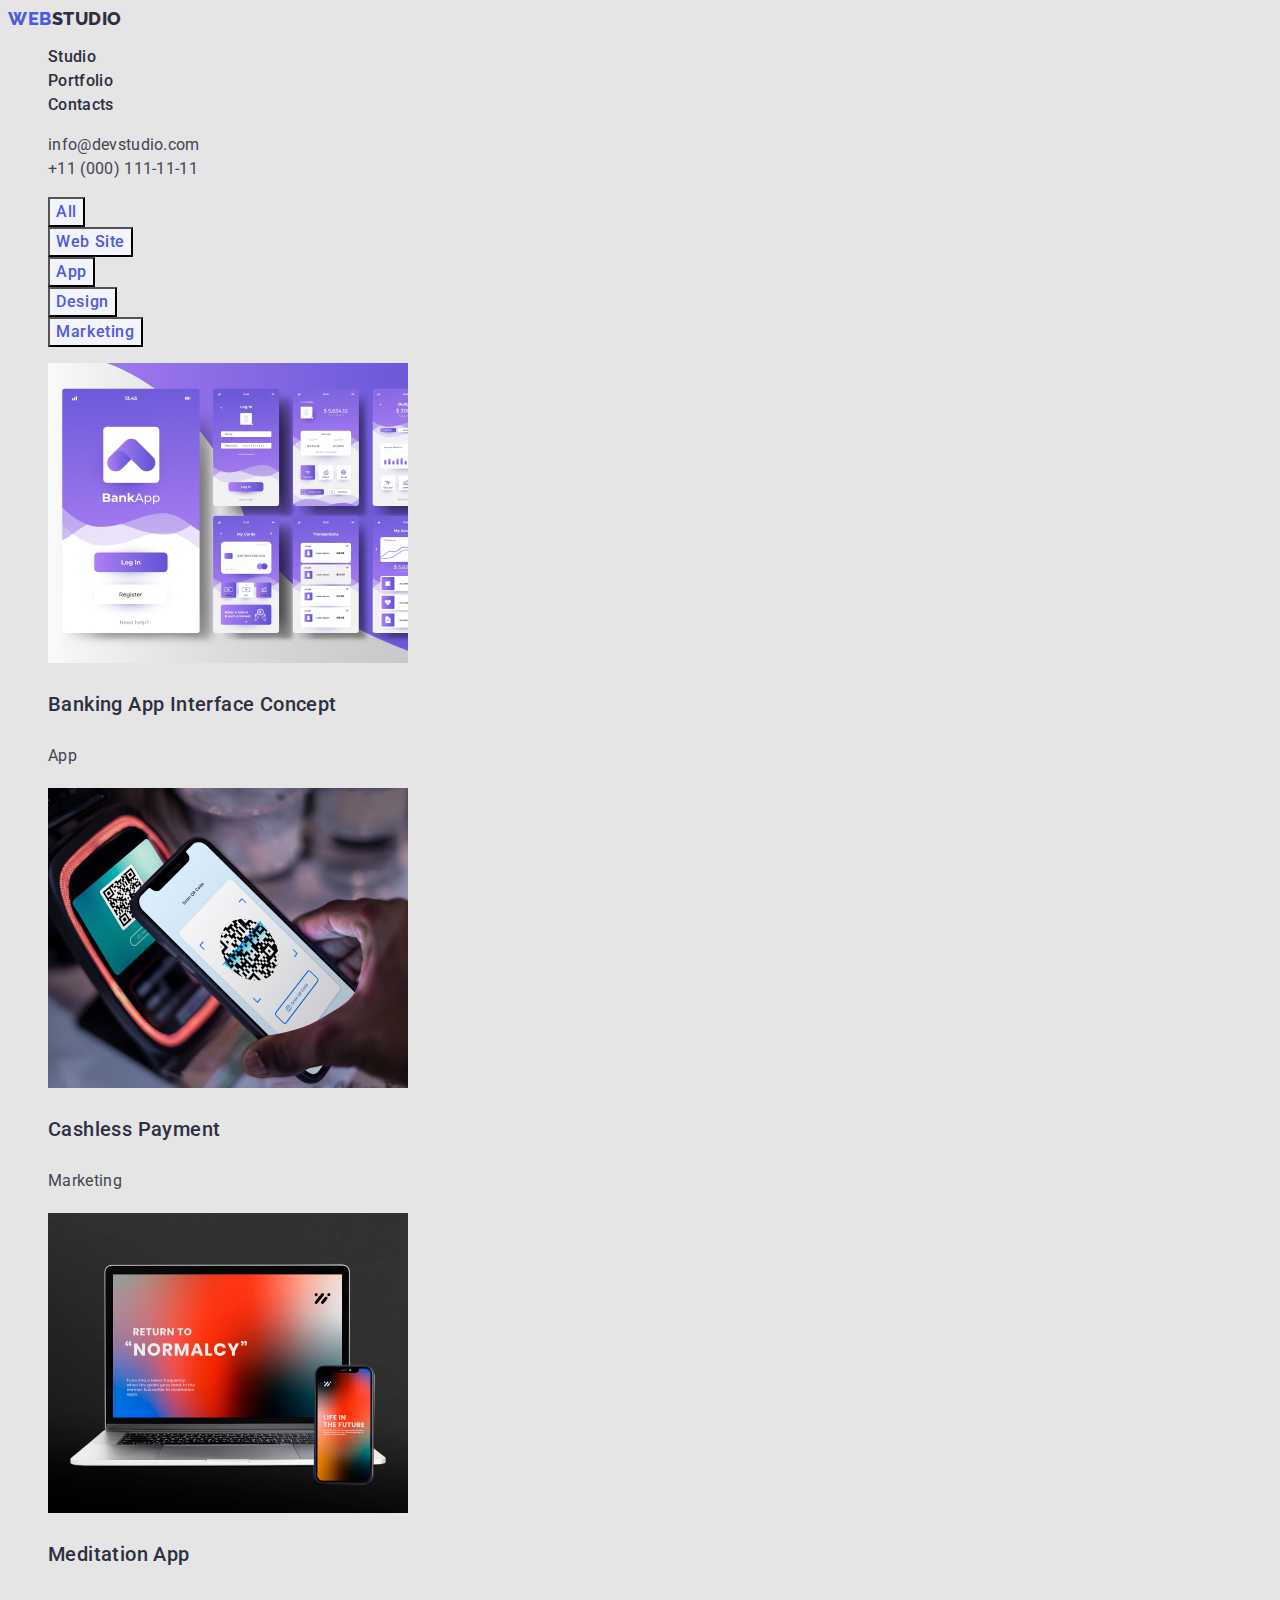
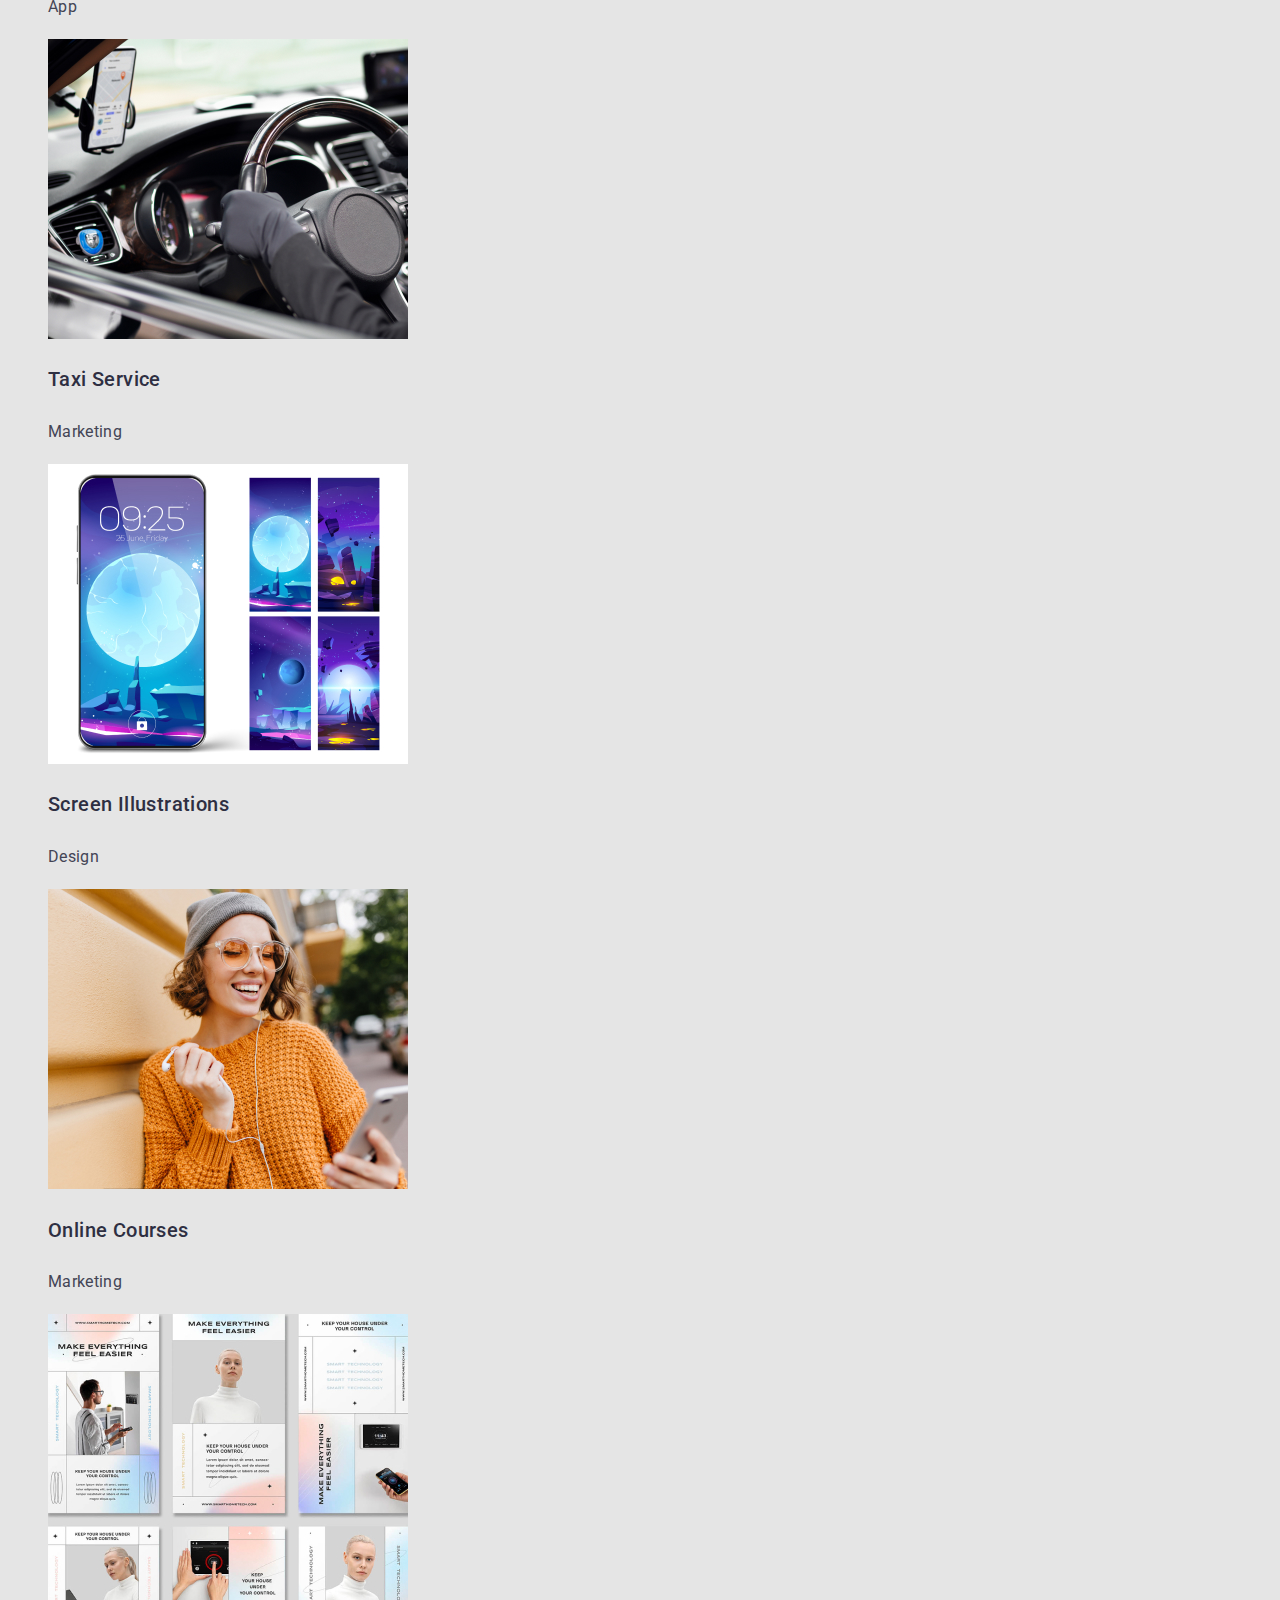
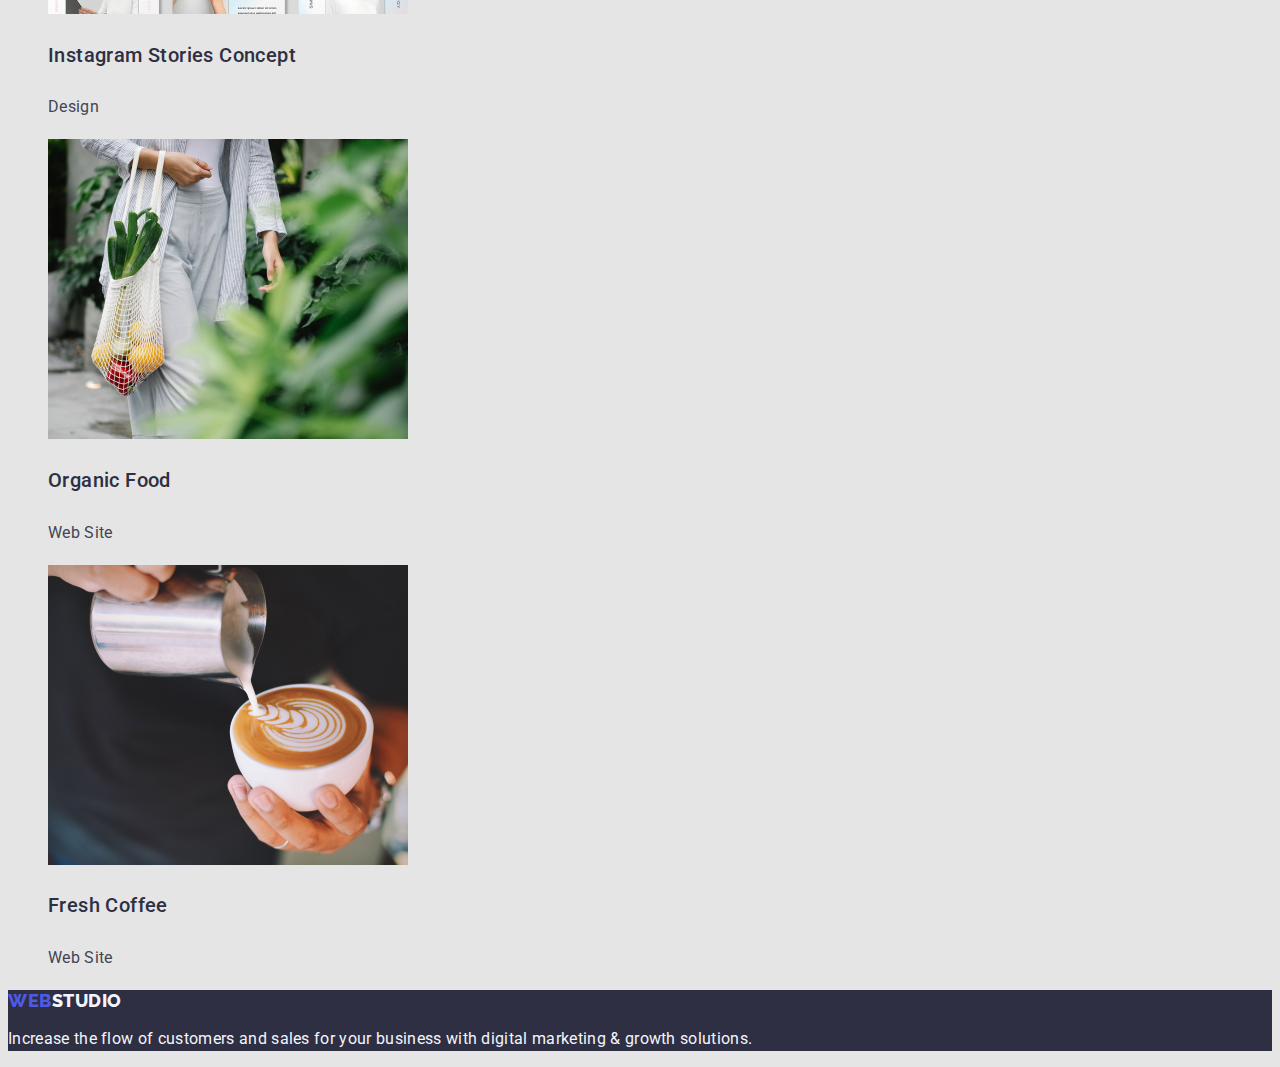
==== commit 9e370860: "summary" ====
--- a/portfolio.html
+++ b/portfolio.html
@@ -55,21 +55,21 @@
 
       <section class="main-section-portfolio">
         <h1 class="title" hidden>Projects global description</h1>
-        <ul class="btn-list list">
+        <ul class="btn-item list">
           <li class="btn-list-text">
-            <button type="button">All</button>
+            <button class="btn-list" type="button">All</button>
           </li>
           <li class="btn-list-text">
-            <button type="button">Web Site</button>
+            <button class="btn-list" type="button">Web Site</button>
           </li>
           <li class="btn-list-text">
-            <button type="button">App</button>
+            <button class="btn-list" type="button">App</button>
           </li>
           <li class="btn-list-text">
-            <button type="button">Design</button>
+            <button class="btn-list" type="button">Design</button>
           </li>
           <li class="btn-list-text">
-            <button type="button">Marketing</button>
+            <button class="btn-list" type="button">Marketing</button>
           </li>
         </ul>
 
--- a/css/styles.css
+++ b/css/styles.css
@@ -34,7 +34,7 @@
   font-family: "Raleway", sans-serif;
   font-weight: 800;
   font-size: 18px;
-  line-height: 1.75;
+  line-height: 1.17;
   display: flex;
   align-items: center;
   letter-spacing: 0.03em;
@@ -46,7 +46,7 @@
   font-family: "Raleway", sans-serif;
   font-weight: 800;
   font-size: 18px;
-  line-height: 1.75;
+  line-height: 1.17;
   display: flex;
   align-items: center;
   letter-spacing: 0.03em;
@@ -68,7 +68,7 @@
   font-size: 16px;
   line-height: 1.5;
   letter-spacing: 0.02em;
-  color: var(--footer-background-color);
+  color: #2e2f42;
 }
 
 .heder-link {
@@ -76,6 +76,7 @@
   font-size: 16px;
   line-height: 1.5;
   letter-spacing: 0.02em;
+  color: #2e2f42;
 }
 
 .list :hover,
@@ -122,11 +123,14 @@
 
 /*Main section portfolio*/
 
+.btn-item {
+  background-color: #e5e5e5;
+}
+
+.btn-list-text {
+}
+
 .btn-list {
-  background-color: #e5e5e5;
-}
-
-.btn-list-text {
   font-family: "Roboto", sans-serif;
   font-style: normal;
   font-weight: 500;
@@ -136,21 +140,26 @@
   align-items: center;
   text-align: center;
   letter-spacing: 0.04em;
+  color: var(--logo-web-color);
+  background-color: var(--btn-background-cloud-color);
+}
+
+.btn-list-text :hover,
+.btn-list-text :focus {
+  color: #ffffff;
+  background-color: #404bbf;
   cursor: pointer;
-  color: #4d5ae5;
-}
-
-.btn-list-text :hover {
-  font-family: inherit;
-  font-style: normal;
-  font-weight: 500;
-  font-size: 16px;
-  line-height: 1.5;
-  cursor: pointer;
-  text-decoration-color: var(--white);
 }
 
 /*Progects list*/
+
+.list {
+  list-style: none;
+}
+
+.link {
+  text-decoration: none;
+}
 .progects-item {
 }
 .progects-list {
@@ -220,14 +229,14 @@
   font-style: normal;
   font-weight: 700;
   font-size: 56px;
-  line-height: 5;
+  line-height: 1.07;
   text-align: center;
   letter-spacing: 0.02em;
   color: #ffffff;
 }
 
 .hero-btn {
-  font-family: "Roboto";
+  font-family: "Roboto", sans-serif;
   font-style: normal;
   font-weight: 500;
   font-size: 16px;
@@ -239,10 +248,18 @@
   color: #ffffff;
   cursor: pointer;
 }
+.hero-btn :hover,
+.hero-btn :focus {
+  color: #404bbf;
+}
 
 /*Our goals section*/
 
 .title {
+}
+
+.list {
+  list-style: none;
 }
 
 .item-goals {
@@ -257,6 +274,7 @@
   line-height: 1.2;
   letter-spacing: 0.02em;
   color: #2e2f42;
+  background-color: #ffffff;
 }
 
 .goals-descript {
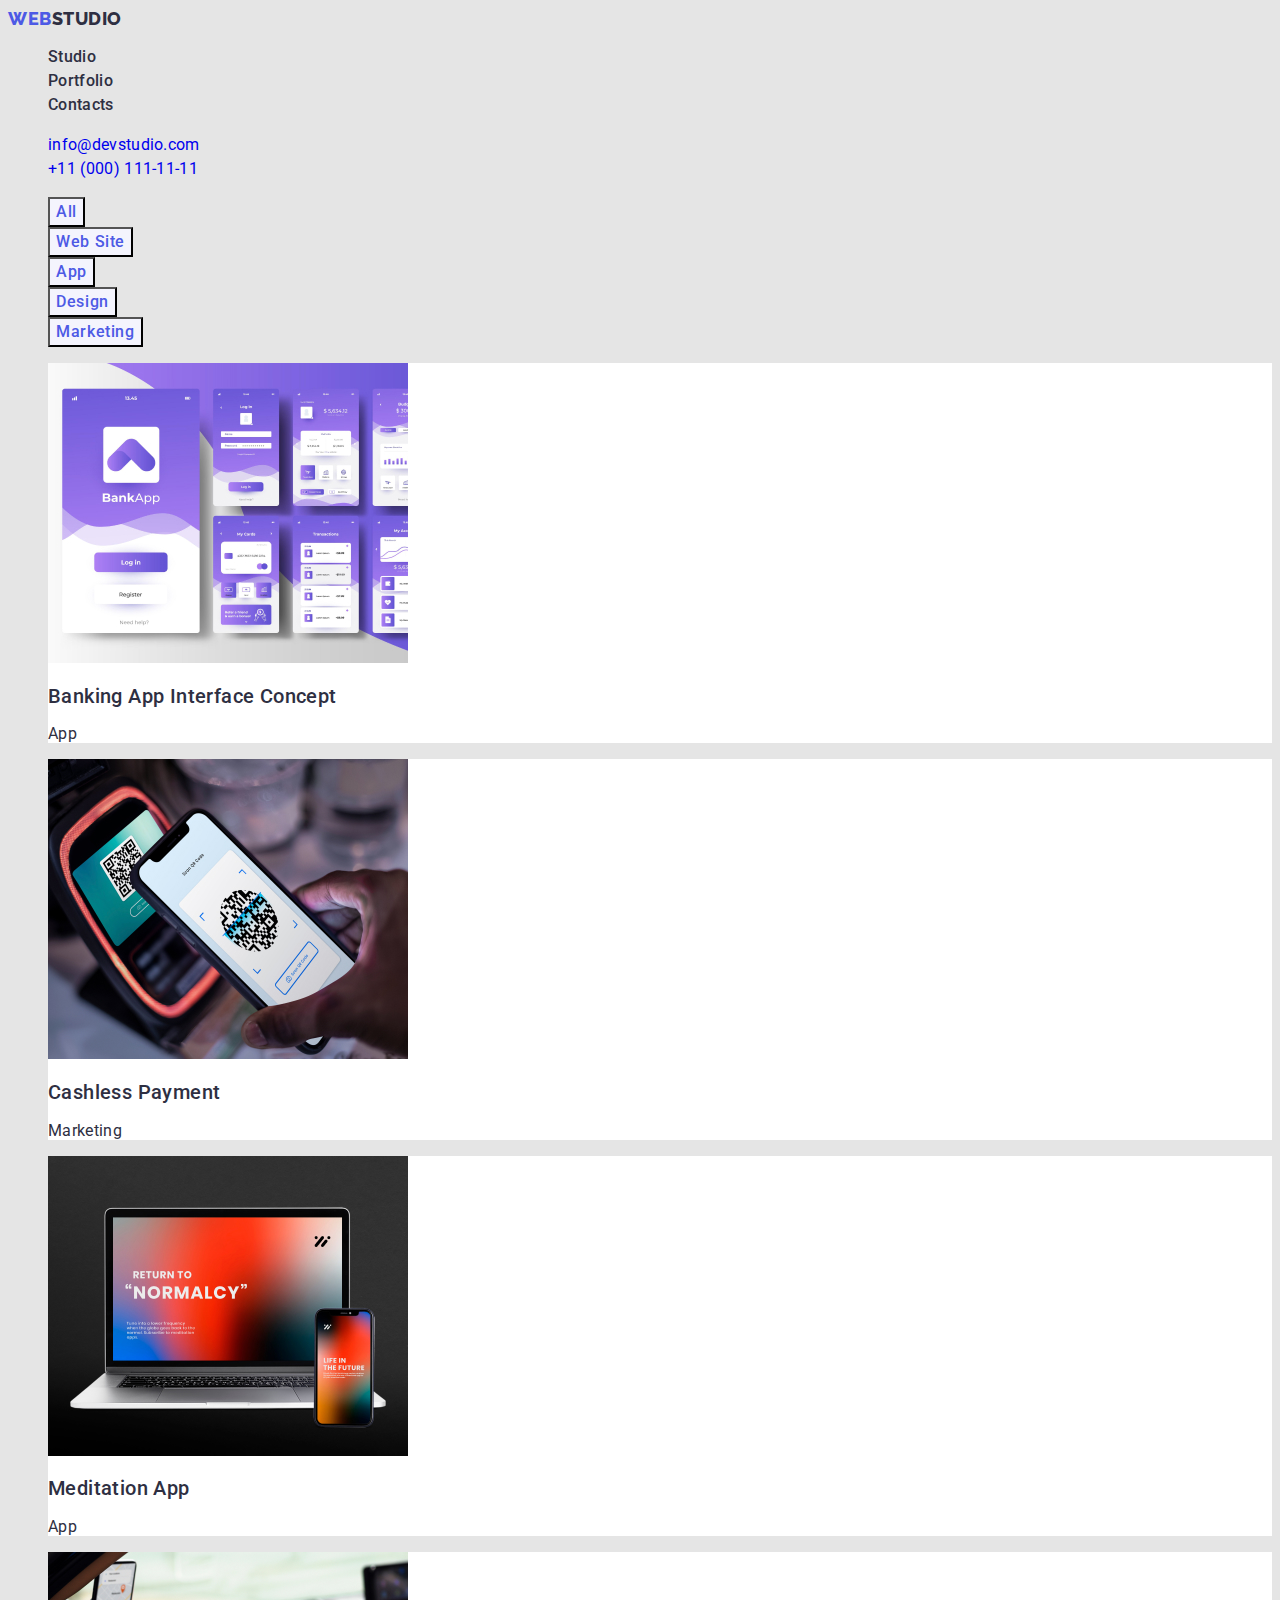
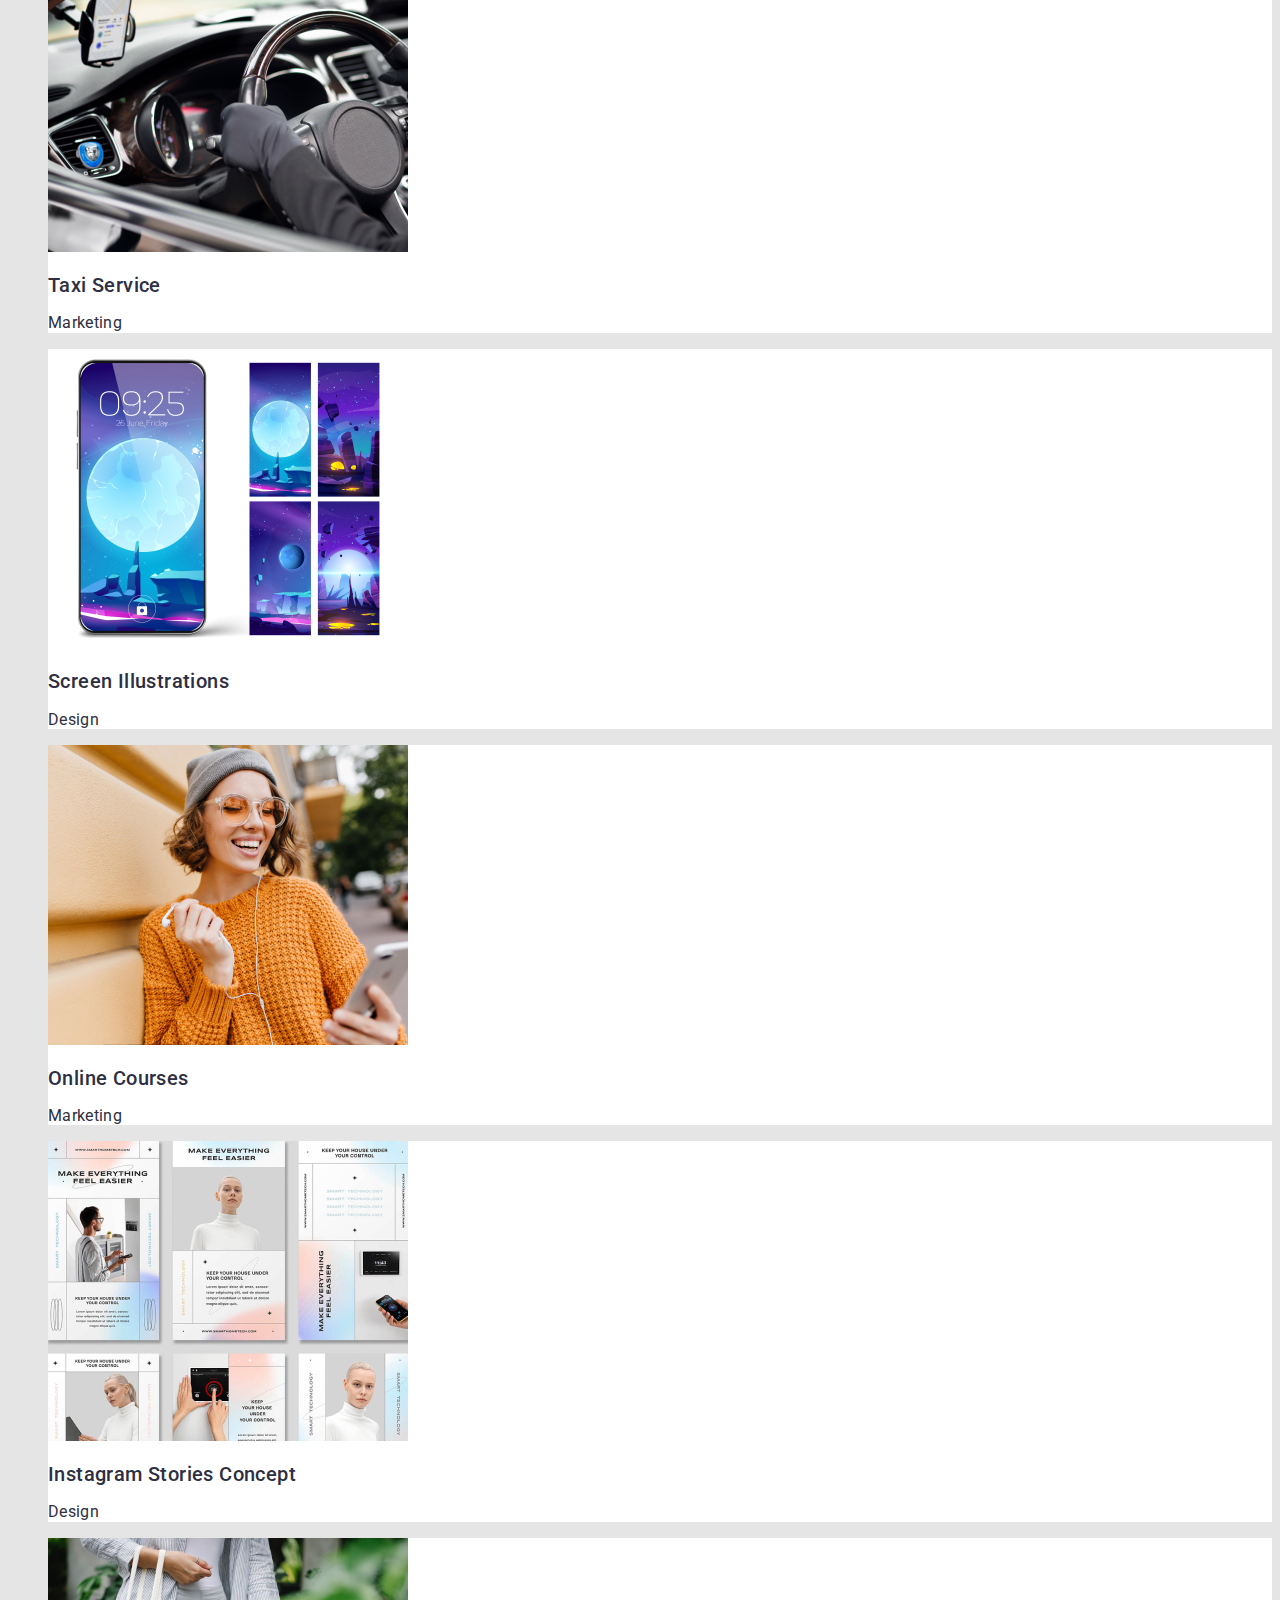
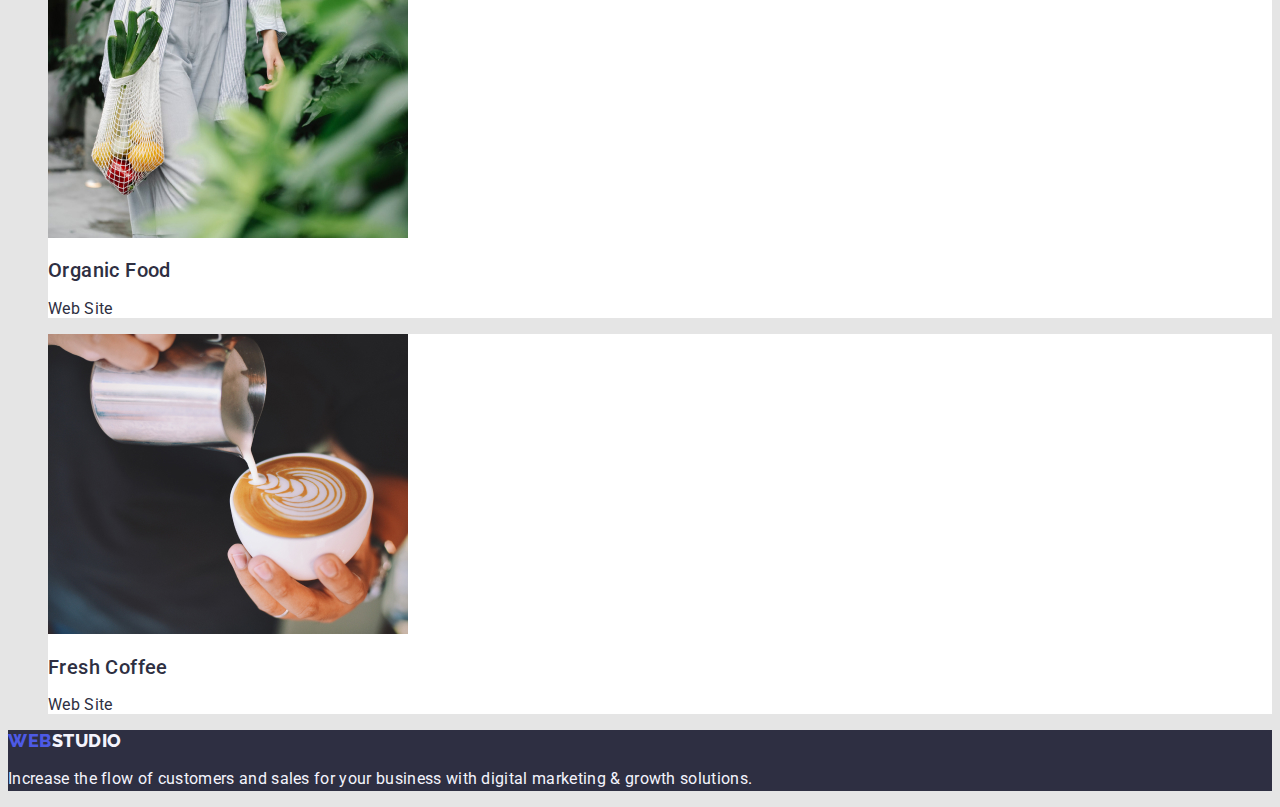
==== commit aeb8ee27: "Summary" ====
--- a/portfolio.html
+++ b/portfolio.html
@@ -73,92 +73,125 @@
           </li>
         </ul>
 
-        <ul class="progects-item">
-          <li class="progects-list list">
-            <a class="progects-link link" href="#">
-              <img src="./images/apps.jpg" alt="bankapps" width="360" />
-              <h2 class="progects-title-link link">
+        <ul class="projects-item-list list">
+          <li class="projects-list list">
+            <a class="projects-link link" href="#">
+              <img
+                class="img-projects-link link"
+                src="./images/apps.jpg"
+                alt="bankapps"
+                width="360"
+              />
+              <h2 class="projects-title-link link">
                 Banking App Interface Concept
               </h2>
-              <p class="progects-descr-link link">App</p>
-            </a>
-          </li>
-
-          <li class="progects-list list">
+              <p class="projects-descr-link link">App</p>
+            </a>
+          </li>
+
+          <li class="projects-list list">
             <a class="progects-link link" href="#">
               <img
+                class="img-projects-link link"
                 src="./images/payments.jpg"
                 alt="cashlesspayments"
                 width="360"
               />
-              <h2 class="progects-title-link link">Cashless Payment</h2>
-              <p class="progects-descr-link link">Marketing</p>
-            </a>
-          </li>
-
-          <li class="progects-list list">
-            <a class="progects-link link" href="#">
-              <img src="./images/meditation.jpg" alt="meditation" width="360" />
-              <h2 class="progects-title-link link">Meditation App</h2>
-              <p class="progects-descr-link link">App</p>
-            </a>
-          </li>
-
-          <li class="progects-list list">
-            <a class="progects-link link" href="#">
-              <img
+              <h2 class="projects-title-link link">Cashless Payment</h2>
+              <p class="projects-descr-link link">Marketing</p>
+            </a>
+          </li>
+
+          <li class="projects-list list">
+            <a class="projects-link link" href="#">
+              <img
+                class="img-projects-link link"
+                src="./images/meditation.jpg"
+                alt="meditation"
+                width="360"
+              />
+              <h2 class="projects-title-link link">Meditation App</h2>
+              <p class="projects-descr-link link">App</p>
+            </a>
+          </li>
+
+          <li class="projects-list list">
+            <a class="projects-link link" href="#">
+              <img
+                class="img-projects-link link"
                 src="./images/taxiservice.jpg"
                 alt="taxiservice"
                 width="360"
               />
-              <h2 class="progects-title-link link">Taxi Service</h2>
-              <p class="progects-descr-link link">Marketing</p>
-            </a>
-          </li>
-
-          <li class="progects-list list">
-            <a class="progects-link link" href="#">
-              <img
+              <h2 class="projects-title-link link">Taxi Service</h2>
+              <p class="projects-descr-link link">Marketing</p>
+            </a>
+          </li>
+
+          <li class="projects-list list">
+            <a class="projects-link link" href="#">
+              <img
+                class="img-projects-link link"
                 src="./images/illustrations.jpg"
                 alt="screenillustrations"
                 width="360"
               />
-              <h2 class="progects-title-link link">Screen Illustrations</h2>
-              <p class="progects-descr-link link">Design</p>
-            </a>
-          </li>
-
-          <li class="progects-list list">
-            <a class="progects-link link" href="#">
-              <img src="./images/courses.jpg" alt="courses" width="360" />
-              <h2 class="progects-title-link link">Online Courses</h2>
-              <p class="progects-descr-link link">Marketing</p>
-            </a>
-          </li>
-
-          <li class="progects-list list">
-            <a class="progects-link link" href="#">
-              <img src="./images/stories.jpg" alt="instagram" width="360" />
-              <h2 class="progects-title-link link">
+              <h2 class="projects-title-link link">Screen Illustrations</h2>
+              <p class="projects-descr-link link">Design</p>
+            </a>
+          </li>
+
+          <li class="projects-list list">
+            <a class="projects-link link" href="#">
+              <img
+                class="img-projects-link link"
+                src="./images/courses.jpg"
+                alt="courses"
+                width="360"
+              />
+              <h2 class="projects-title-link link">Online Courses</h2>
+              <p class="projects-descr-link link">Marketing</p>
+            </a>
+          </li>
+
+          <li class="projects-list list">
+            <a class="projects-link link" href="#">
+              <img
+                class="img-projects-link link"
+                src="./images/stories.jpg"
+                alt="instagram"
+                width="360"
+              />
+              <h2 class="projects-title-link link">
                 Instagram Stories Concept
               </h2>
-              <p class="progects-descr-link link">Design</p>
-            </a>
-          </li>
-
-          <li class="progects-list list">
-            <a class="progects-link link" href="#">
-              <img src="./images/organicfood.jpg" alt="food" width="360" />
-              <h2 class="progects-title-link link">Organic Food</h2>
-              <p class="progects-descr-link link">Web Site</p>
-            </a>
-          </li>
-
-          <li class="progects-list list">
-            <a class="progects-link link" href="#">
-              <img src="./images/coffee.jpg" alt="coffee" width="360" />
-              <h2 class="progects-title-link link">Fresh Coffee</h2>
-              <p class="progects-descr-link link">Web Site</p>
+              <p class="projects-descr-link link">Design</p>
+            </a>
+          </li>
+
+          <li class="projects-list list">
+            <a class="projects-link link" href="#">
+              <img
+                class="img-projects-link link"
+                src="./images/organicfood.jpg"
+                alt="food"
+                width="360"
+              />
+              <h2 class="projects-title-link link">Organic Food</h2>
+              <p class="projects-descr-link link">Web Site</p>
+            </a>
+          </li>
+
+          <li class="projects-list list">
+            <a class="projects-link link" href="#">
+              <img
+                class="img-projects-link link"
+                src="./images/coffee.jpg"
+                alt="coffee"
+                width="360"
+              />
+              <h2 class="projects-title-link link">Fresh Coffee</h2>
+              <p class="projects-descr-link link">Web Site</p>
             </a>
           </li>
         </ul>
--- a/css/styles.css
+++ b/css/styles.css
@@ -104,7 +104,7 @@
   color: #404bbf;
 }
 
-.contacts-item-mail {
+.contacts-item-link {
   font-style: normal;
   font-weight: 400;
   font-size: 16px;
@@ -112,13 +112,132 @@
   letter-spacing: 0.02em;
   color: #434455;
 }
-.contacts-item-mobile {
-  font-style: normal;
-  font-weight: 400;
-  font-size: 16px;
-  line-height: 1.5;
-  letter-spacing: 0.02em;
-  color: #434455;
+
+.section-hero {
+  background-color: var(--footer-background-color);
+}
+
+.title-hero {
+  font-family: "Roboto";
+  font-style: normal;
+  font-weight: 700;
+  font-size: 56px;
+  line-height: 1.07;
+  text-align: center;
+  letter-spacing: 0.02em;
+  color: #ffffff;
+}
+
+.hero-btn {
+  font-family: "Roboto", sans-serif;
+  font-style: normal;
+  font-weight: 500;
+  font-size: 16px;
+  line-height: 1.5;
+  display: flex;
+  align-items: center;
+  letter-spacing: 0.04em;
+  background-color: #4d5ae5;
+  color: #ffffff;
+  cursor: pointer;
+}
+.hero-btn :hover,
+.hero-btn :focus {
+  color: #404bbf;
+}
+
+/*Our goals section*/
+
+.title {
+}
+
+.list {
+  list-style: none;
+}
+
+.item-goals {
+}
+
+.goals-list {
+}
+
+.goals-points {
+  font-weight: 500;
+  font-size: 20px;
+  line-height: 1.2;
+  letter-spacing: 0.02em;
+  color: #2e2f42;
+  background-color: #ffffff;
+}
+
+.goals-descript {
+  font-weight: 400;
+  font-size: 16px;
+  line-height: 1.5;
+  letter-spacing: 0.02em;
+  color: var(--descr-text-color);
+}
+
+/*Our projects section*/
+
+.projects-section {
+}
+
+.list {
+}
+
+.our-projects {
+  font-weight: 700;
+  font-size: 36px;
+  line-height: 1.11;
+  text-align: center;
+  letter-spacing: 0.02em;
+  text-transform: capitalize;
+  color: #2e2f42;
+}
+
+.projects-list {
+  background-color: #ffffff;
+}
+
+/*Our team section*/
+
+.our-team-section {
+  background-color: var(--btn-background-cloud-color);
+}
+.our-team {
+  font-weight: 700;
+  font-size: 36px;
+  line-height: 1.11;
+  text-align: center;
+  letter-spacing: 0.02em;
+  text-transform: capitalize;
+  color: #2e2f42;
+}
+.our-team-list {
+  background-color: #ffffff;
+}
+
+.our-team-img {
+  background-color: #fcfcfc;
+}
+
+.item-team {
+  background-color: #ffffff;
+  font-weight: 500;
+  font-size: 20px;
+  line-height: 1.2;
+  letter-spacing: 0.02em;
+  color: var(--footer-background-color);
+}
+
+.item-descript {
+  background-color: #ffffff;
+  font-weight: 400;
+  font-size: 16px;
+  line-height: 1.5;
+  letter-spacing: 0.02em;
+  color: var(--descr-text-color);
 }
 
 /*Main section portfolio*/
@@ -151,35 +270,37 @@
   cursor: pointer;
 }
 
-/*Progects list*/
-
+/*Projects list*/
+
+.projects-item-list {
+}
 .list {
   list-style: none;
 }
-
+.projects-list {
+}
+.projects-link {
+}
 .link {
   text-decoration: none;
 }
-.progects-item {
-}
-.progects-list {
+.img-projects-link {
+}
+.projects-title-link {
+  font-weight: 500;
+  font-size: 20px;
+  line-height: 1.2;
+  letter-spacing: 0.02em;
+  color: var(--footer-background-color);
+}
+.projects-descr-link {
+  font-weight: 400;
+  font-size: 16px;
+  line-height: 1.2;
+  letter-spacing: 0.02em;
+  color: var(--footer-background-color);
 }
 .progects-link {
-}
-
-.progects-title-link {
-  font-weight: 500;
-  font-size: 20px;
-  line-height: 2;
-  letter-spacing: 0.02em;
-  color: #2e2f42;
-}
-
-.progects-descr-link {
-  font-size: 16px;
-  line-height: 2;
-  letter-spacing: 0.02em;
-  color: #434455;
 }
 
 /*--Footer--*/
@@ -219,124 +340,3 @@
   letter-spacing: 0.02em;
   color: #f4f4fd;
 }
-
-.section-hero {
-  background-color: var(--footer-background-color);
-}
-
-.title-hero {
-  font-family: "Roboto";
-  font-style: normal;
-  font-weight: 700;
-  font-size: 56px;
-  line-height: 1.07;
-  text-align: center;
-  letter-spacing: 0.02em;
-  color: #ffffff;
-}
-
-.hero-btn {
-  font-family: "Roboto", sans-serif;
-  font-style: normal;
-  font-weight: 500;
-  font-size: 16px;
-  line-height: 1.5;
-  display: flex;
-  align-items: center;
-  letter-spacing: 0.04em;
-  background-color: #4d5ae5;
-  color: #ffffff;
-  cursor: pointer;
-}
-.hero-btn :hover,
-.hero-btn :focus {
-  color: #404bbf;
-}
-
-/*Our goals section*/
-
-.title {
-}
-
-.list {
-  list-style: none;
-}
-
-.item-goals {
-}
-
-.goals-list {
-}
-
-.goals-points {
-  font-weight: 500;
-  font-size: 20px;
-  line-height: 1.2;
-  letter-spacing: 0.02em;
-  color: #2e2f42;
-  background-color: #ffffff;
-}
-
-.goals-descript {
-  font-weight: 400;
-  font-size: 16px;
-  line-height: 1.5;
-  letter-spacing: 0.02em;
-  color: var(--descr-text-color);
-}
-
-/*Our projects section*/
-
-.projects-section {
-}
-
-.our-projects {
-  font-weight: 700;
-  font-size: 36px;
-  line-height: 1.11;
-  text-align: center;
-  letter-spacing: 0.02em;
-  text-transform: capitalize;
-  color: #2e2f42;
-}
-
-.projects-list {
-  background-color: ;
-}
-
-/*Our team section*/
-
-.our-team-section {
-  background-color: var(--btn-background-cloud-color);
-}
-.our-team {
-  font-weight: 700;
-  font-size: 36px;
-  line-height: 1.11;
-  text-align: center;
-  letter-spacing: 0.02em;
-  text-transform: capitalize;
-  color: #2e2f42;
-}
-
-.our-team-img {
-  background-color: #fcfcfc;
-}
-
-.item-team {
-  background-color: #ffffff;
-  font-weight: 500;
-  font-size: 20px;
-  line-height: 1.2;
-  letter-spacing: 0.02em;
-  color: var(--footer-background-color);
-}
-
-.item-descript {
-  background-color: #ffffff;
-  font-weight: 400;
-  font-size: 16px;
-  line-height: 1.5;
-  letter-spacing: 0.02em;
-  color: var(--descr-text-color);
-}
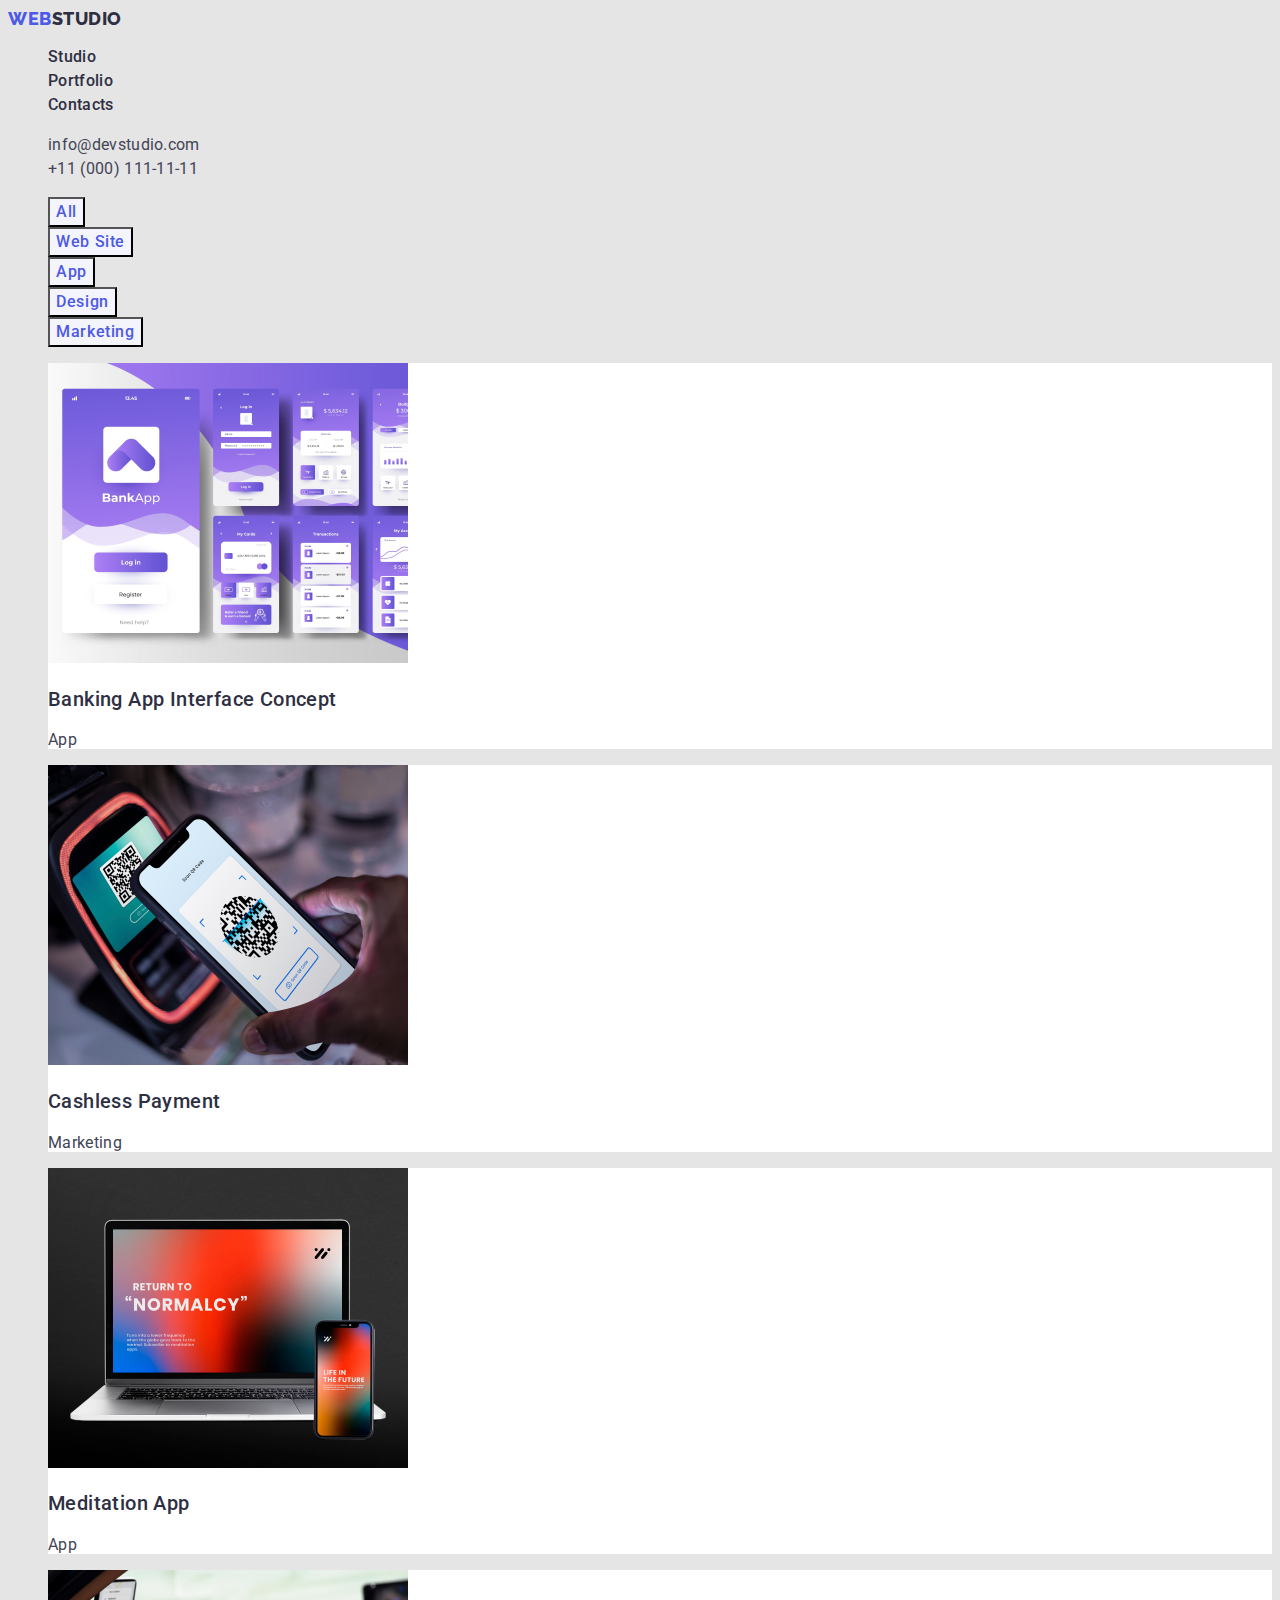
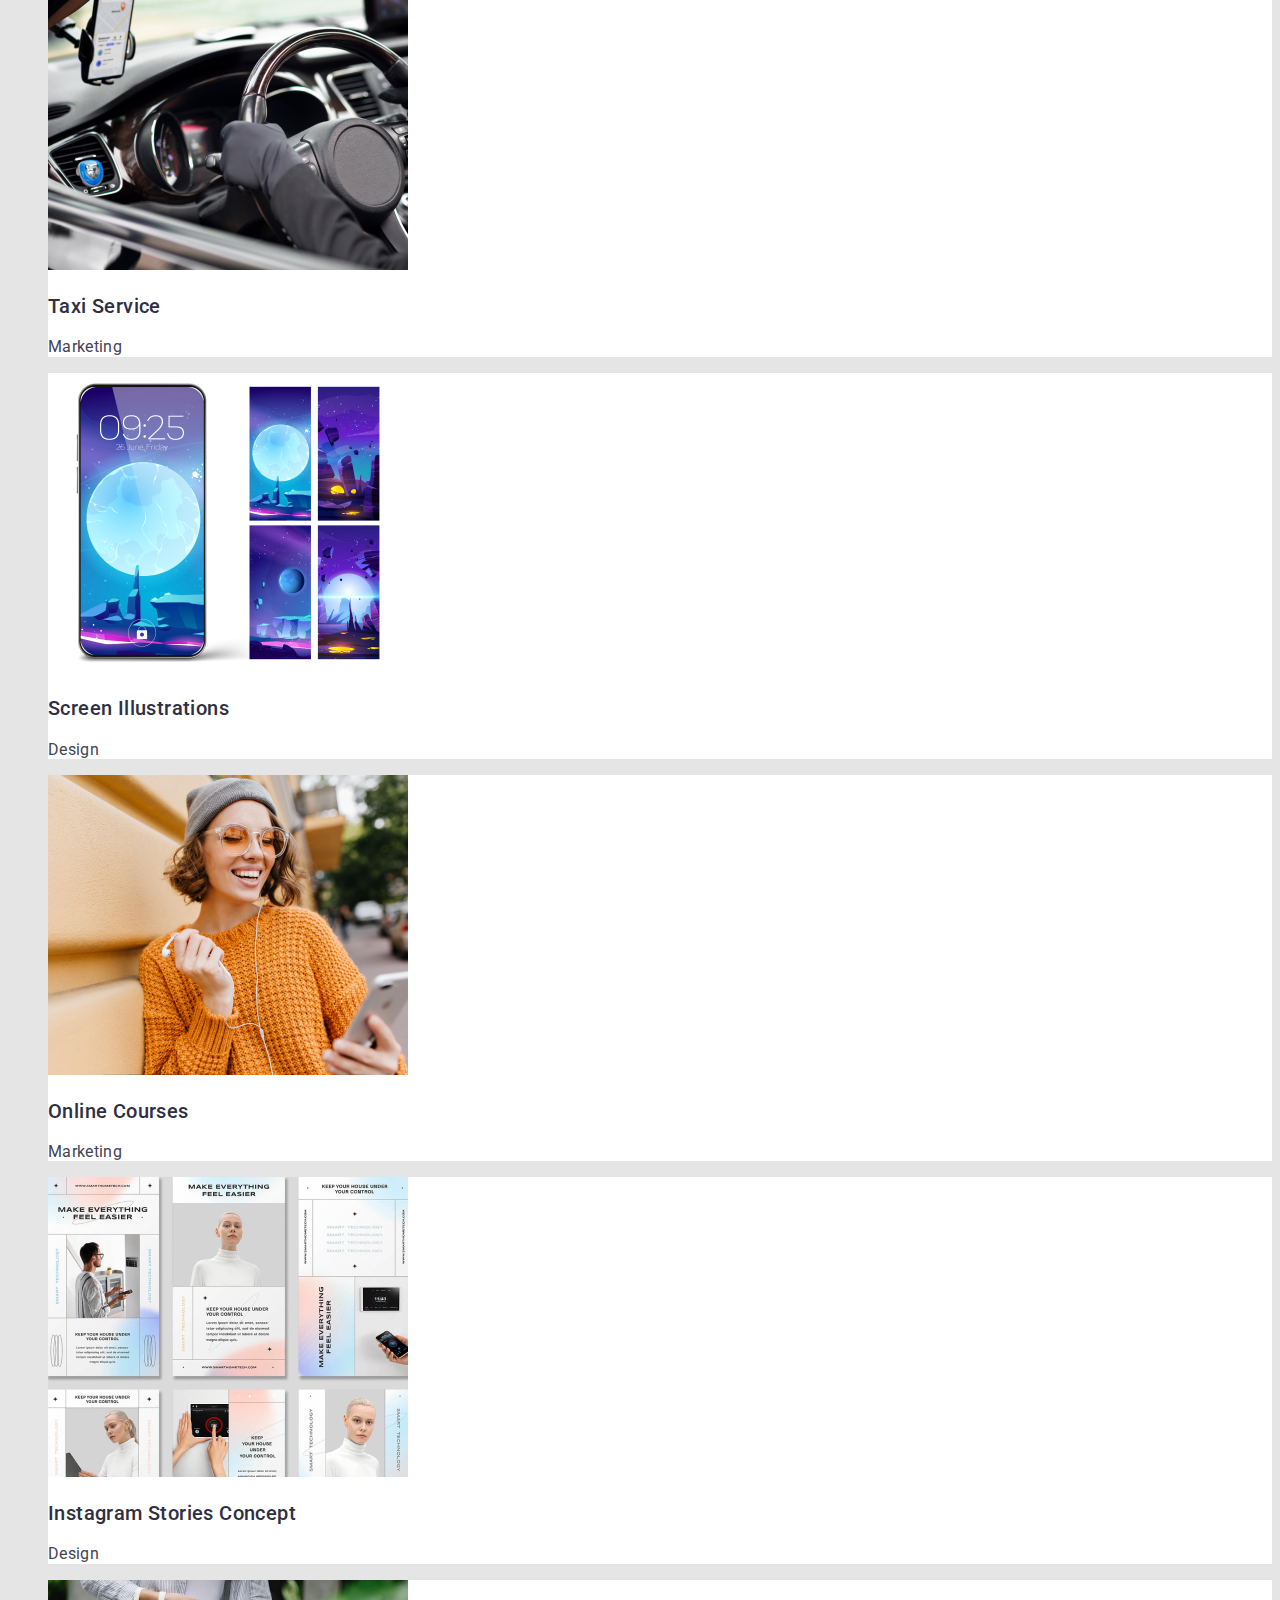
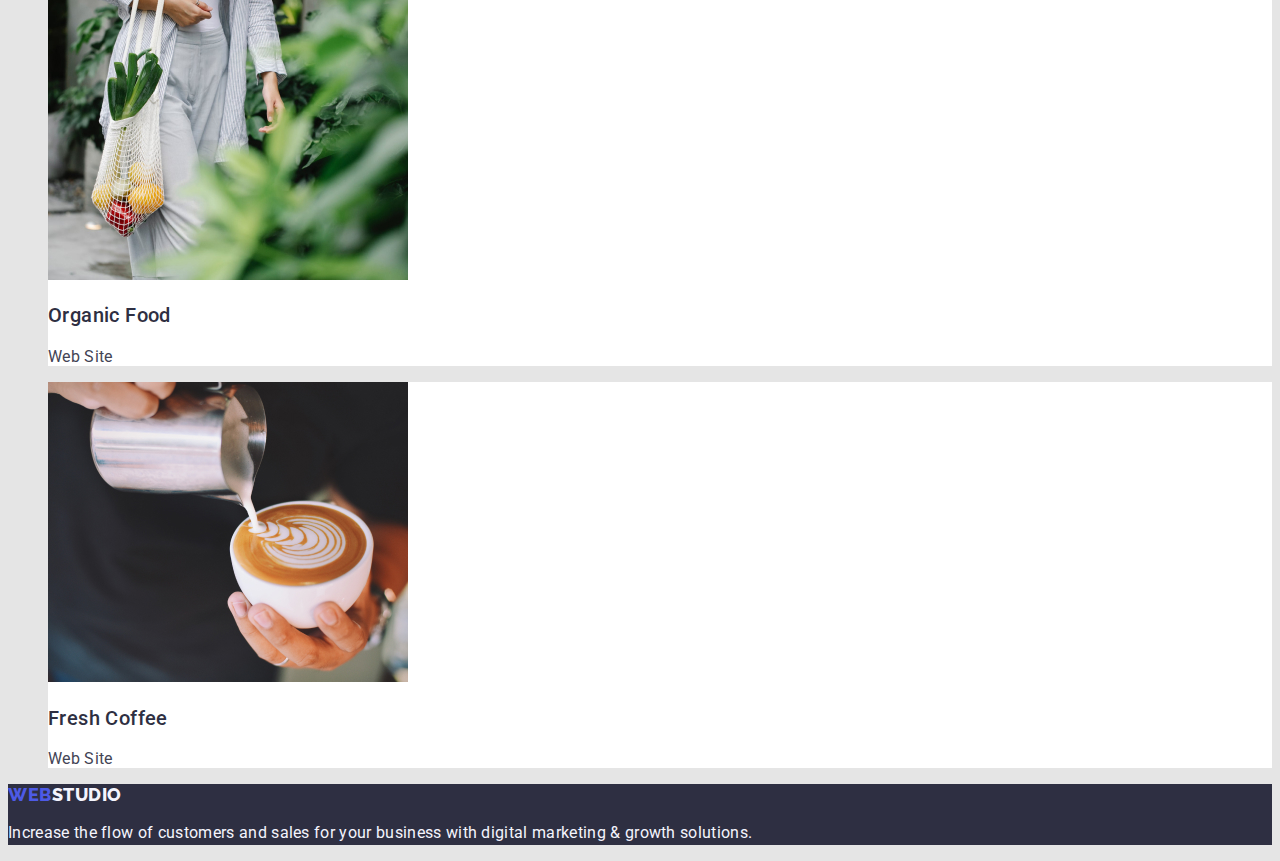
==== commit f0b6682b: "Final work" ====
--- a/portfolio.html
+++ b/portfolio.html
@@ -37,12 +37,12 @@
       <address class="header-contacts">
         <ul class="contacts-list list">
           <li class="contacts-item-list">
-            <a class="contacts-item-mail link" href="mailto:info@devstudio.com"
+            <a class="contacts-item-link link" href="mailto:info@devstudio.com"
               >info@devstudio.com</a
             >
           </li>
           <li class="contacts-item-list">
-            <a class="contacts-item-mobile link" href="tel:+110001111111"
+            <a class="contacts-item-link link" href="tel:+110001111111"
               >+11 (000) 111-11-11</a
             >
           </li>
--- a/css/styles.css
+++ b/css/styles.css
@@ -91,12 +91,6 @@
 }
 
 .contacts-list {
-  font-style: normal;
-  font-weight: 400;
-  font-size: 16px;
-  line-height: 1.5;
-  letter-spacing: 0.02em;
-  color: #434455;
 }
 
 .list :hover,
@@ -152,7 +146,6 @@
 }
 
 .list {
-  list-style: none;
 }
 
 .item-goals {
@@ -289,16 +282,16 @@
 .projects-title-link {
   font-weight: 500;
   font-size: 20px;
+  line-height: 1.5;
+  letter-spacing: 0.02em;
+  color: var(--footer-background-color);
+}
+.projects-descr-link {
+  font-weight: 400;
+  font-size: 16px;
   line-height: 1.2;
   letter-spacing: 0.02em;
-  color: var(--footer-background-color);
-}
-.projects-descr-link {
-  font-weight: 400;
-  font-size: 16px;
-  line-height: 1.2;
-  letter-spacing: 0.02em;
-  color: var(--footer-background-color);
+  color: var(--descr-text-color);
 }
 .progects-link {
 }
